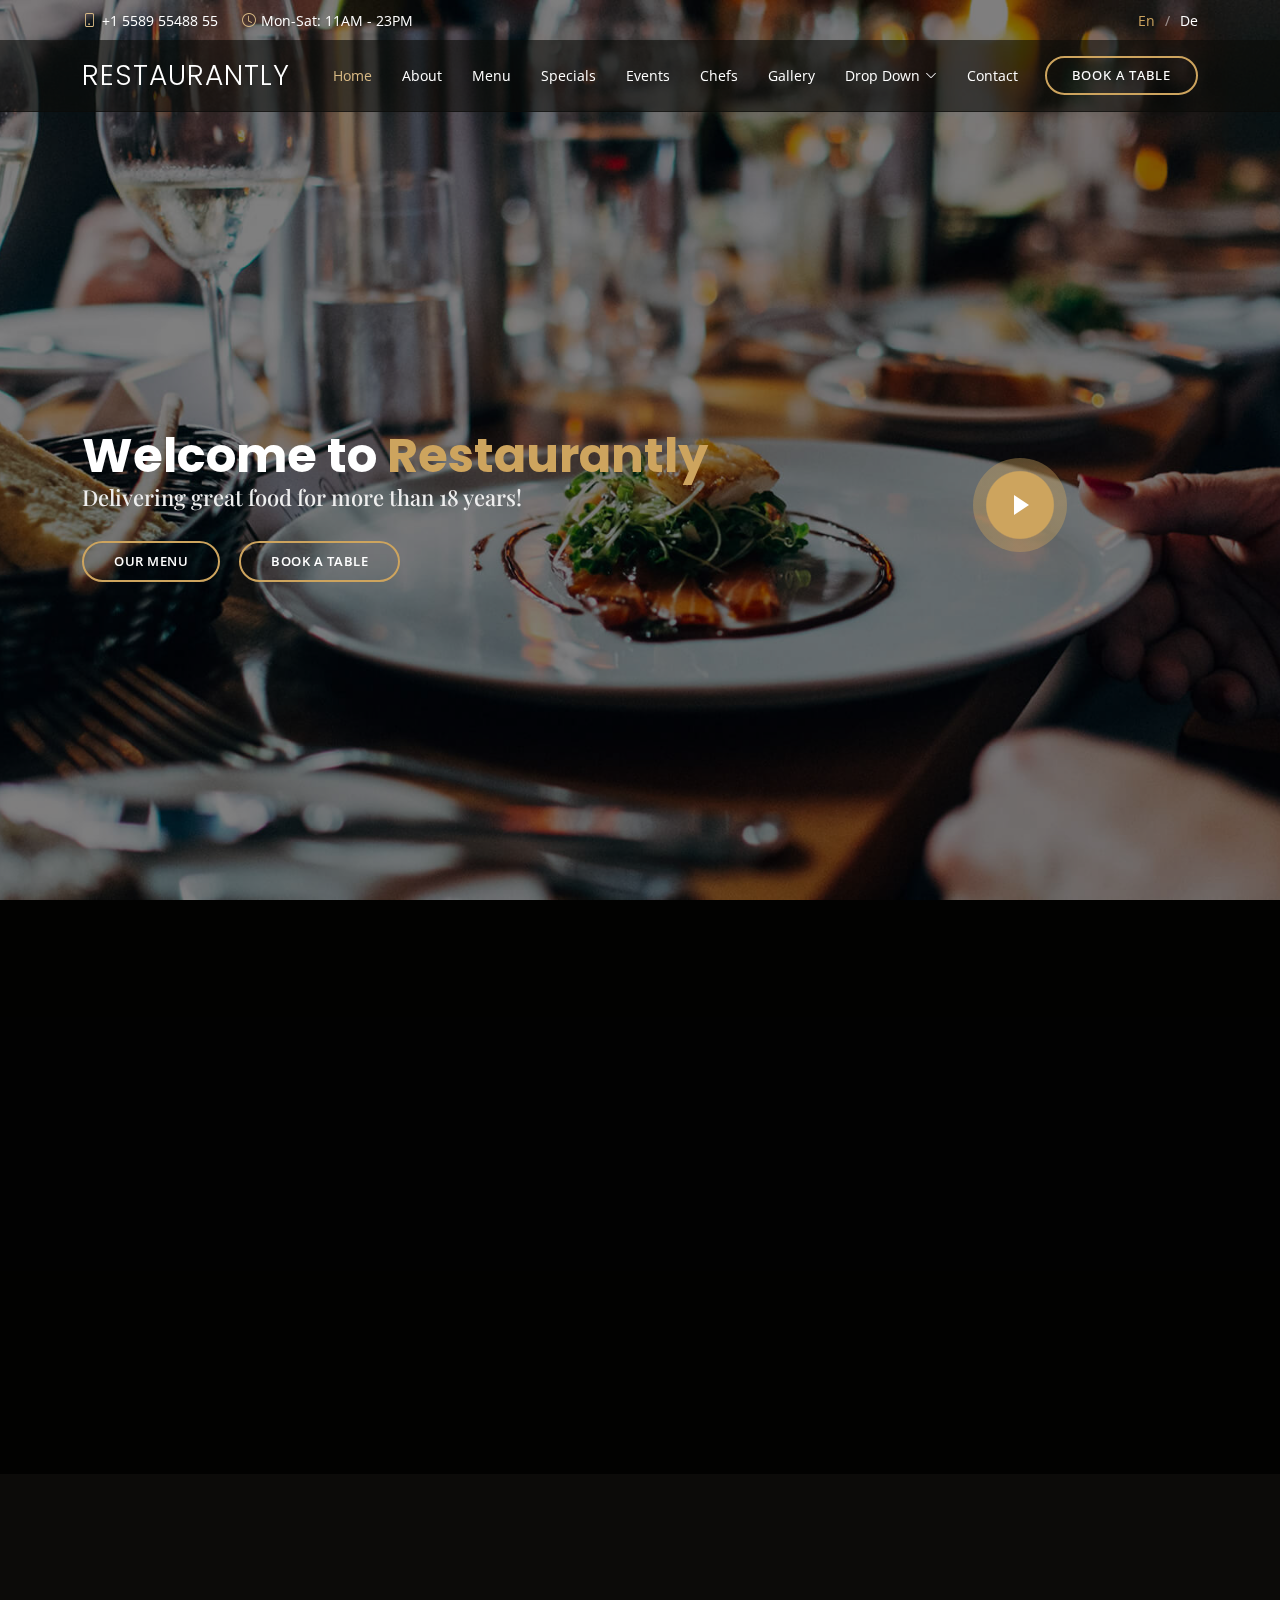
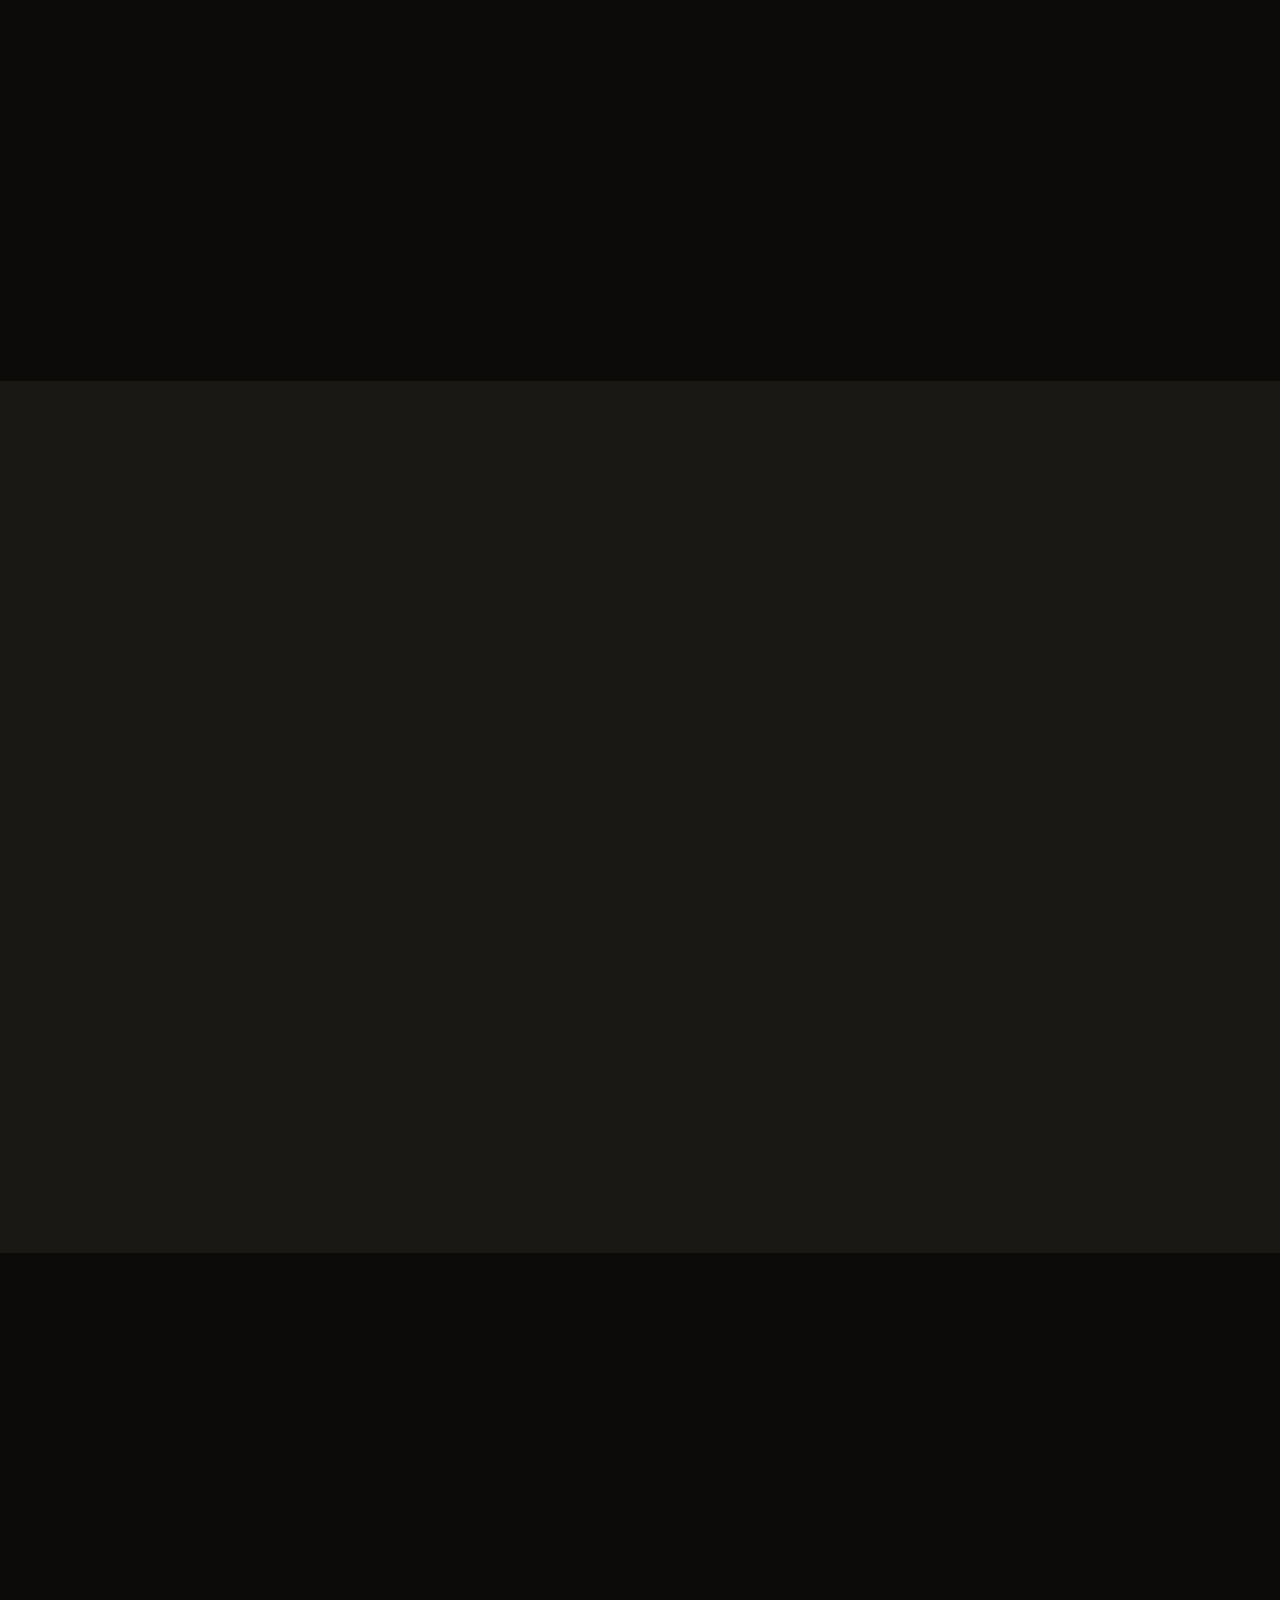
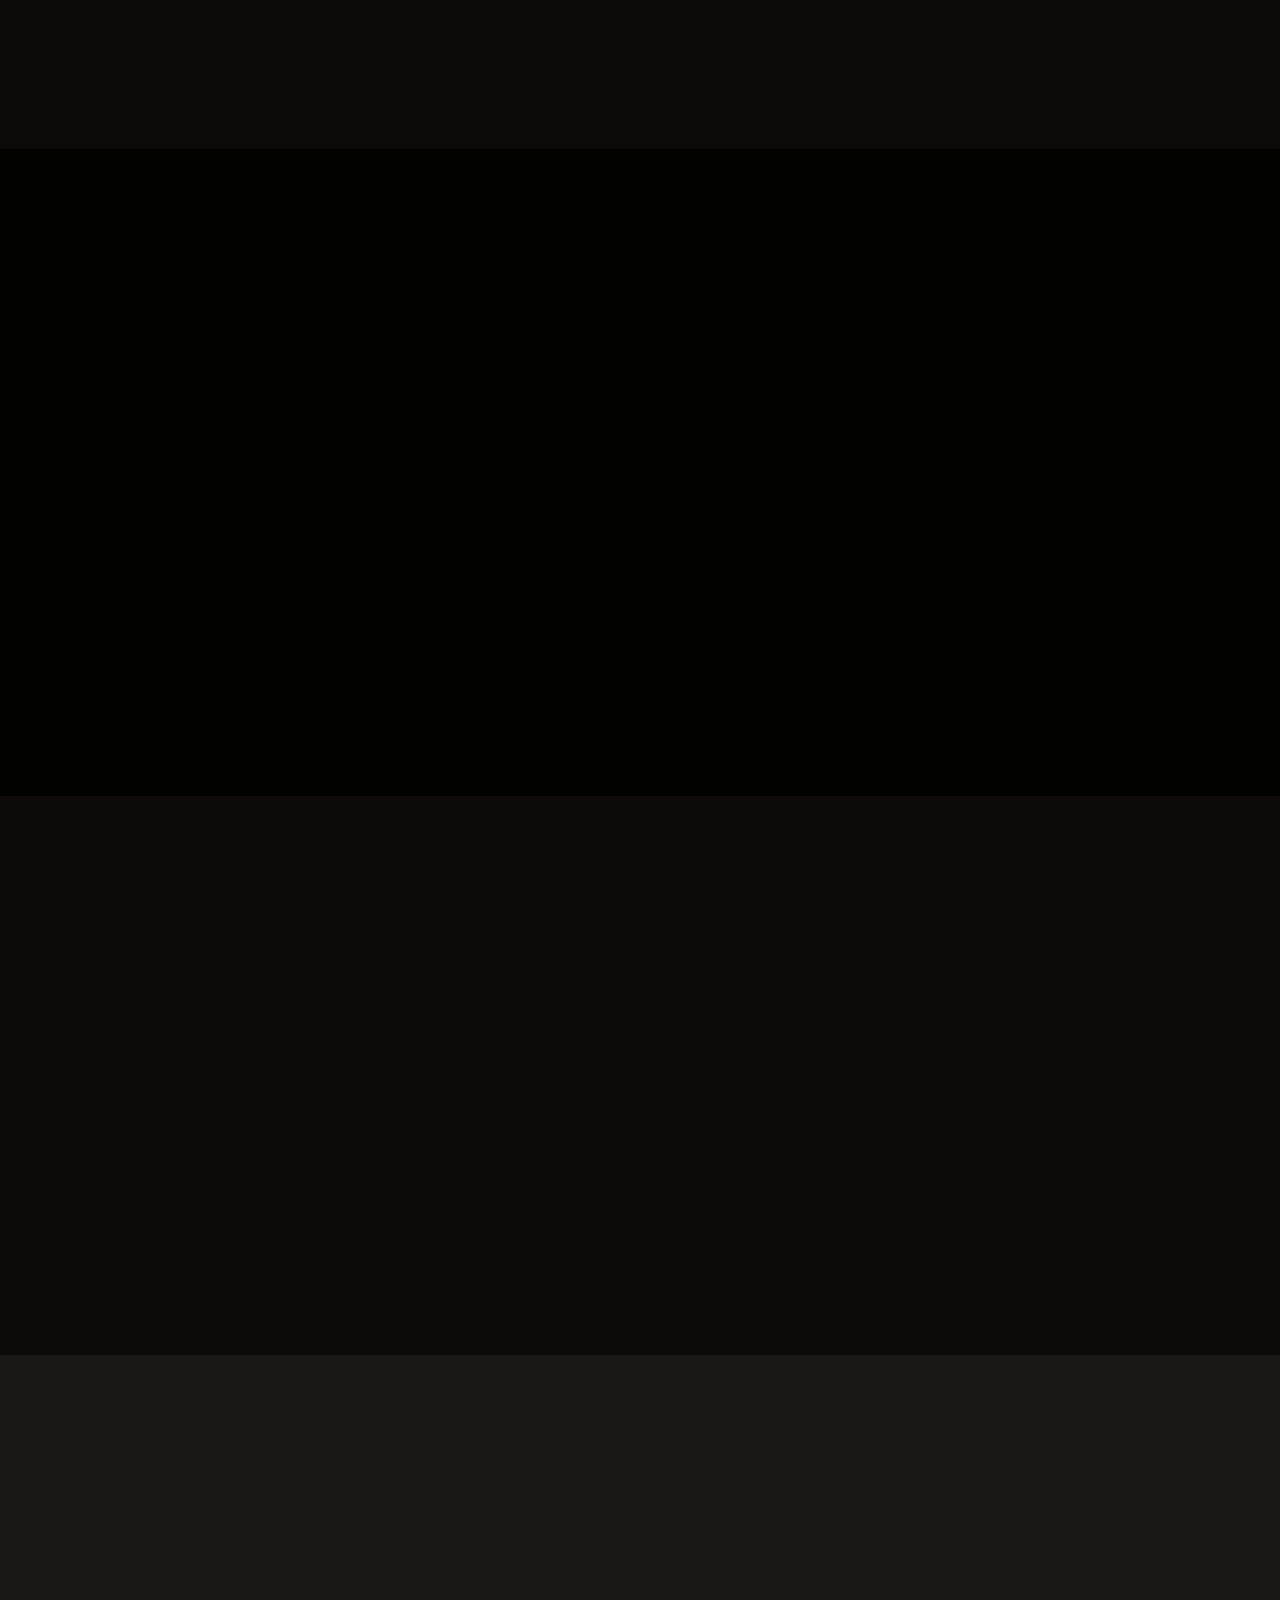
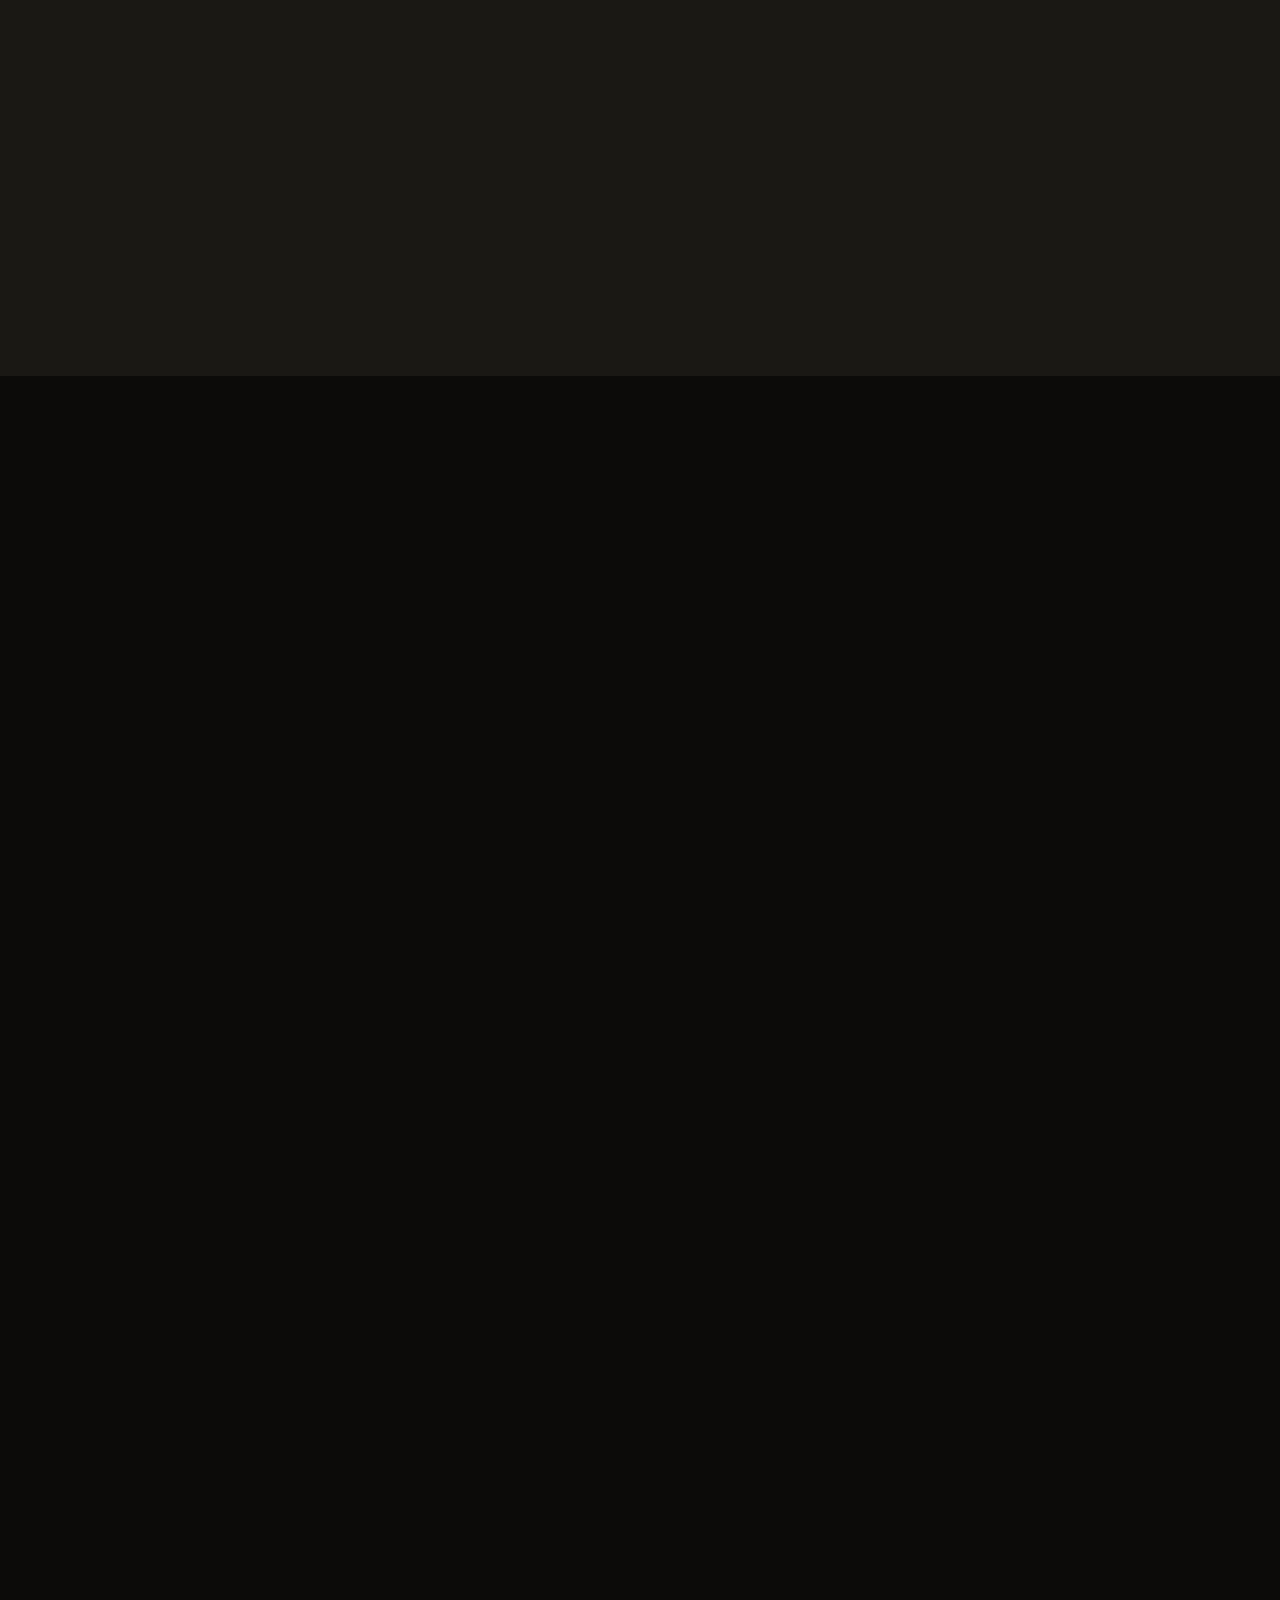
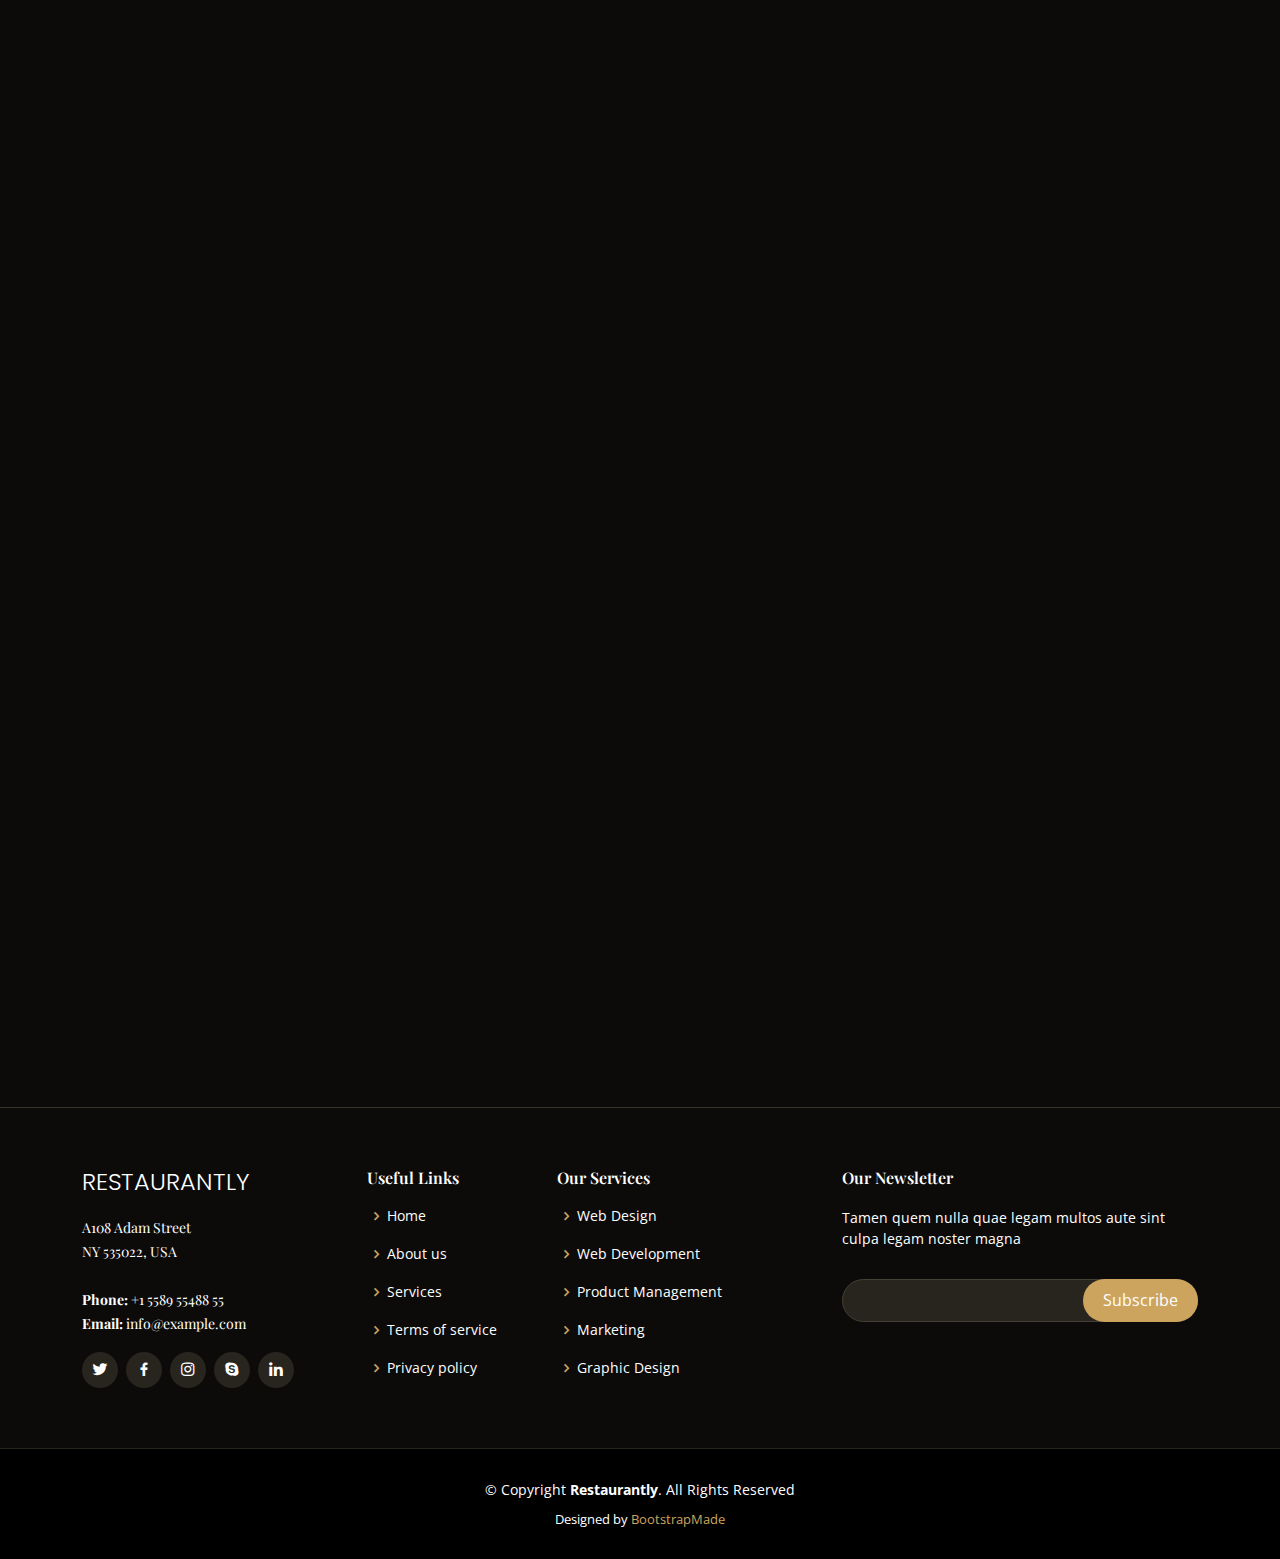
==== Restaurantly/index.html @ 3dc39dd4 "template" ====
<!DOCTYPE html>
<html lang="en">

<head>
  <meta charset="utf-8">
  <meta content="width=device-width, initial-scale=1.0" name="viewport">

  <title>Restaurantly Bootstrap Template - Index</title>
  <meta content="" name="description">
  <meta content="" name="keywords">

  <!-- Favicons -->
  <link href="assets/img/favicon.png" rel="icon">
  <link href="assets/img/apple-touch-icon.png" rel="apple-touch-icon">

  <!-- Google Fonts -->
  <link href="https://fonts.googleapis.com/css?family=Open+Sans:300,300i,400,400i,600,600i,700,700i|Playfair+Display:ital,wght@0,400;0,500;0,600;0,700;1,400;1,500;1,600;1,700|Poppins:300,300i,400,400i,500,500i,600,600i,700,700i" rel="stylesheet">

  <!-- Vendor CSS Files -->
  <link href="assets/vendor/animate.css/animate.min.css" rel="stylesheet">
  <link href="assets/vendor/aos/aos.css" rel="stylesheet">
  <link href="assets/vendor/bootstrap/css/bootstrap.min.css" rel="stylesheet">
  <link href="assets/vendor/bootstrap-icons/bootstrap-icons.css" rel="stylesheet">
  <link href="assets/vendor/boxicons/css/boxicons.min.css" rel="stylesheet">
  <link href="assets/vendor/glightbox/css/glightbox.min.css" rel="stylesheet">
  <link href="assets/vendor/swiper/swiper-bundle.min.css" rel="stylesheet">

  <!-- Template Main CSS File -->
  <link href="assets/css/style.css" rel="stylesheet">

  <!-- =======================================================
  * Template Name: Restaurantly - v3.3.0
  * Template URL: https://bootstrapmade.com/restaurantly-restaurant-template/
  * Author: BootstrapMade.com
  * License: https://bootstrapmade.com/license/
  ======================================================== -->
</head>

<body>

  <!-- ======= Top Bar ======= -->
  <div id="topbar" class="d-flex align-items-center fixed-top">
    <div class="container d-flex justify-content-center justify-content-md-between">

      <div class="contact-info d-flex align-items-center">
        <i class="bi bi-phone d-flex align-items-center"><span>+1 5589 55488 55</span></i>
        <i class="bi bi-clock d-flex align-items-center ms-4"><span> Mon-Sat: 11AM - 23PM</span></i>
      </div>

      <div class="languages d-none d-md-flex align-items-center">
        <ul>
          <li>En</li>
          <li><a href="#">De</a></li>
        </ul>
      </div>
    </div>
  </div>

  <!-- ======= Header ======= -->
  <header id="header" class="fixed-top d-flex align-items-cente">
    <div class="container-fluid container-xl d-flex align-items-center justify-content-lg-between">

      <h1 class="logo me-auto me-lg-0"><a href="index.html">Restaurantly</a></h1>
      <!-- Uncomment below if you prefer to use an image logo -->
      <!-- <a href="index.html" class="logo me-auto me-lg-0"><img src="assets/img/logo.png" alt="" class="img-fluid"></a>-->

      <nav id="navbar" class="navbar order-last order-lg-0">
        <ul>
          <li><a class="nav-link scrollto active" href="#hero">Home</a></li>
          <li><a class="nav-link scrollto" href="#about">About</a></li>
          <li><a class="nav-link scrollto" href="#menu">Menu</a></li>
          <li><a class="nav-link scrollto" href="#specials">Specials</a></li>
          <li><a class="nav-link scrollto" href="#events">Events</a></li>
          <li><a class="nav-link scrollto" href="#chefs">Chefs</a></li>
          <li><a class="nav-link scrollto" href="#gallery">Gallery</a></li>
          <li class="dropdown"><a href="#"><span>Drop Down</span> <i class="bi bi-chevron-down"></i></a>
            <ul>
              <li><a href="#">Drop Down 1</a></li>
              <li class="dropdown"><a href="#"><span>Deep Drop Down</span> <i class="bi bi-chevron-right"></i></a>
                <ul>
                  <li><a href="#">Deep Drop Down 1</a></li>
                  <li><a href="#">Deep Drop Down 2</a></li>
                  <li><a href="#">Deep Drop Down 3</a></li>
                  <li><a href="#">Deep Drop Down 4</a></li>
                  <li><a href="#">Deep Drop Down 5</a></li>
                </ul>
              </li>
              <li><a href="#">Drop Down 2</a></li>
              <li><a href="#">Drop Down 3</a></li>
              <li><a href="#">Drop Down 4</a></li>
            </ul>
          </li>
          <li><a class="nav-link scrollto" href="#contact">Contact</a></li>
        </ul>
        <i class="bi bi-list mobile-nav-toggle"></i>
      </nav><!-- .navbar -->
      <a href="#book-a-table" class="book-a-table-btn scrollto d-none d-lg-flex">Book a table</a>

    </div>
  </header><!-- End Header -->

  <!-- ======= Hero Section ======= -->
  <section id="hero" class="d-flex align-items-center">
    <div class="container position-relative text-center text-lg-start" data-aos="zoom-in" data-aos-delay="100">
      <div class="row">
        <div class="col-lg-8">
          <h1>Welcome to <span>Restaurantly</span></h1>
          <h2>Delivering great food for more than 18 years!</h2>

          <div class="btns">
            <a href="#menu" class="btn-menu animated fadeInUp scrollto">Our Menu</a>
            <a href="#book-a-table" class="btn-book animated fadeInUp scrollto">Book a Table</a>
          </div>
        </div>
        <div class="col-lg-4 d-flex align-items-center justify-content-center position-relative" data-aos="zoom-in" data-aos-delay="200">
          <a href="https://www.youtube.com/watch?v=GlrxcuEDyF8" class="glightbox play-btn"></a>
        </div>

      </div>
    </div>
  </section><!-- End Hero -->

  <main id="main">

    <!-- ======= About Section ======= -->
    <section id="about" class="about">
      <div class="container" data-aos="fade-up">

        <div class="row">
          <div class="col-lg-6 order-1 order-lg-2" data-aos="zoom-in" data-aos-delay="100">
            <div class="about-img">
              <img src="assets/img/about.jpg" alt="">
            </div>
          </div>
          <div class="col-lg-6 pt-4 pt-lg-0 order-2 order-lg-1 content">
            <h3>Voluptatem dignissimos provident quasi corporis voluptates sit assumenda.</h3>
            <p class="fst-italic">
              Lorem ipsum dolor sit amet, consectetur adipiscing elit, sed do eiusmod tempor incididunt ut labore et dolore
              magna aliqua.
            </p>
            <ul>
              <li><i class="bi bi-check-circle"></i> Ullamco laboris nisi ut aliquip ex ea commodo consequat.</li>
              <li><i class="bi bi-check-circle"></i> Duis aute irure dolor in reprehenderit in voluptate velit.</li>
              <li><i class="bi bi-check-circle"></i> Ullamco laboris nisi ut aliquip ex ea commodo consequat. Duis aute irure dolor in reprehenderit in voluptate trideta storacalaperda mastiro dolore eu fugiat nulla pariatur.</li>
            </ul>
            <p>
              Ullamco laboris nisi ut aliquip ex ea commodo consequat. Duis aute irure dolor in reprehenderit in voluptate
              velit esse cillum dolore eu fugiat nulla pariatur. Excepteur sint occaecat cupidatat non proident, sunt in
              culpa qui officia deserunt mollit anim id est laborum
            </p>
          </div>
        </div>

      </div>
    </section><!-- End About Section -->

    <!-- ======= Why Us Section ======= -->
    <section id="why-us" class="why-us">
      <div class="container" data-aos="fade-up">

        <div class="section-title">
          <h2>Why Us</h2>
          <p>Why Choose Our Restaurant</p>
        </div>

        <div class="row">

          <div class="col-lg-4">
            <div class="box" data-aos="zoom-in" data-aos-delay="100">
              <span>01</span>
              <h4>Lorem Ipsum</h4>
              <p>Ulamco laboris nisi ut aliquip ex ea commodo consequat. Et consectetur ducimus vero placeat</p>
            </div>
          </div>

          <div class="col-lg-4 mt-4 mt-lg-0">
            <div class="box" data-aos="zoom-in" data-aos-delay="200">
              <span>02</span>
              <h4>Repellat Nihil</h4>
              <p>Dolorem est fugiat occaecati voluptate velit esse. Dicta veritatis dolor quod et vel dire leno para dest</p>
            </div>
          </div>

          <div class="col-lg-4 mt-4 mt-lg-0">
            <div class="box" data-aos="zoom-in" data-aos-delay="300">
              <span>03</span>
              <h4> Ad ad velit qui</h4>
              <p>Molestiae officiis omnis illo asperiores. Aut doloribus vitae sunt debitis quo vel nam quis</p>
            </div>
          </div>

        </div>

      </div>
    </section><!-- End Why Us Section -->

    <!-- ======= Menu Section ======= -->
    <section id="menu" class="menu section-bg">
      <div class="container" data-aos="fade-up">

        <div class="section-title">
          <h2>Menu</h2>
          <p>Check Our Tasty Menu</p>
        </div>

        <div class="row" data-aos="fade-up" data-aos-delay="100">
          <div class="col-lg-12 d-flex justify-content-center">
            <ul id="menu-flters">
              <li data-filter="*" class="filter-active">All</li>
              <li data-filter=".filter-starters">Starters</li>
              <li data-filter=".filter-salads">Salads</li>
              <li data-filter=".filter-specialty">Specialty</li>
            </ul>
          </div>
        </div>

        <div class="row menu-container" data-aos="fade-up" data-aos-delay="200">

          <div class="col-lg-6 menu-item filter-starters">
            <img src="assets/img/menu/lobster-bisque.jpg" class="menu-img" alt="">
            <div class="menu-content">
              <a href="#">Lobster Bisque</a><span>$5.95</span>
            </div>
            <div class="menu-ingredients">
              Lorem, deren, trataro, filede, nerada
            </div>
          </div>

          <div class="col-lg-6 menu-item filter-specialty">
            <img src="assets/img/menu/bread-barrel.jpg" class="menu-img" alt="">
            <div class="menu-content">
              <a href="#">Bread Barrel</a><span>$6.95</span>
            </div>
            <div class="menu-ingredients">
              Lorem, deren, trataro, filede, nerada
            </div>
          </div>

          <div class="col-lg-6 menu-item filter-starters">
            <img src="assets/img/menu/cake.jpg" class="menu-img" alt="">
            <div class="menu-content">
              <a href="#">Crab Cake</a><span>$7.95</span>
            </div>
            <div class="menu-ingredients">
              A delicate crab cake served on a toasted roll with lettuce and tartar sauce
            </div>
          </div>

          <div class="col-lg-6 menu-item filter-salads">
            <img src="assets/img/menu/caesar.jpg" class="menu-img" alt="">
            <div class="menu-content">
              <a href="#">Caesar Selections</a><span>$8.95</span>
            </div>
            <div class="menu-ingredients">
              Lorem, deren, trataro, filede, nerada
            </div>
          </div>

          <div class="col-lg-6 menu-item filter-specialty">
            <img src="assets/img/menu/tuscan-grilled.jpg" class="menu-img" alt="">
            <div class="menu-content">
              <a href="#">Tuscan Grilled</a><span>$9.95</span>
            </div>
            <div class="menu-ingredients">
              Grilled chicken with provolone, artichoke hearts, and roasted red pesto
            </div>
          </div>

          <div class="col-lg-6 menu-item filter-starters">
            <img src="assets/img/menu/mozzarella.jpg" class="menu-img" alt="">
            <div class="menu-content">
              <a href="#">Mozzarella Stick</a><span>$4.95</span>
            </div>
            <div class="menu-ingredients">
              Lorem, deren, trataro, filede, nerada
            </div>
          </div>

          <div class="col-lg-6 menu-item filter-salads">
            <img src="assets/img/menu/greek-salad.jpg" class="menu-img" alt="">
            <div class="menu-content">
              <a href="#">Greek Salad</a><span>$9.95</span>
            </div>
            <div class="menu-ingredients">
              Fresh spinach, crisp romaine, tomatoes, and Greek olives
            </div>
          </div>

          <div class="col-lg-6 menu-item filter-salads">
            <img src="assets/img/menu/spinach-salad.jpg" class="menu-img" alt="">
            <div class="menu-content">
              <a href="#">Spinach Salad</a><span>$9.95</span>
            </div>
            <div class="menu-ingredients">
              Fresh spinach with mushrooms, hard boiled egg, and warm bacon vinaigrette
            </div>
          </div>

          <div class="col-lg-6 menu-item filter-specialty">
            <img src="assets/img/menu/lobster-roll.jpg" class="menu-img" alt="">
            <div class="menu-content">
              <a href="#">Lobster Roll</a><span>$12.95</span>
            </div>
            <div class="menu-ingredients">
              Plump lobster meat, mayo and crisp lettuce on a toasted bulky roll
            </div>
          </div>

        </div>

      </div>
    </section><!-- End Menu Section -->

    <!-- ======= Specials Section ======= -->
    <section id="specials" class="specials">
      <div class="container" data-aos="fade-up">

        <div class="section-title">
          <h2>Specials</h2>
          <p>Check Our Specials</p>
        </div>

        <div class="row" data-aos="fade-up" data-aos-delay="100">
          <div class="col-lg-3">
            <ul class="nav nav-tabs flex-column">
              <li class="nav-item">
                <a class="nav-link active show" data-bs-toggle="tab" href="#tab-1">Modi sit est</a>
              </li>
              <li class="nav-item">
                <a class="nav-link" data-bs-toggle="tab" href="#tab-2">Unde praesentium sed</a>
              </li>
              <li class="nav-item">
                <a class="nav-link" data-bs-toggle="tab" href="#tab-3">Pariatur explicabo vel</a>
              </li>
              <li class="nav-item">
                <a class="nav-link" data-bs-toggle="tab" href="#tab-4">Nostrum qui quasi</a>
              </li>
              <li class="nav-item">
                <a class="nav-link" data-bs-toggle="tab" href="#tab-5">Iusto ut expedita aut</a>
              </li>
            </ul>
          </div>
          <div class="col-lg-9 mt-4 mt-lg-0">
            <div class="tab-content">
              <div class="tab-pane active show" id="tab-1">
                <div class="row">
                  <div class="col-lg-8 details order-2 order-lg-1">
                    <h3>Architecto ut aperiam autem id</h3>
                    <p class="fst-italic">Qui laudantium consequatur laborum sit qui ad sapiente dila parde sonata raqer a videna mareta paulona marka</p>
                    <p>Et nobis maiores eius. Voluptatibus ut enim blanditiis atque harum sint. Laborum eos ipsum ipsa odit magni. Incidunt hic ut molestiae aut qui. Est repellat minima eveniet eius et quis magni nihil. Consequatur dolorem quaerat quos qui similique accusamus nostrum rem vero</p>
                  </div>
                  <div class="col-lg-4 text-center order-1 order-lg-2">
                    <img src="assets/img/specials-1.png" alt="" class="img-fluid">
                  </div>
                </div>
              </div>
              <div class="tab-pane" id="tab-2">
                <div class="row">
                  <div class="col-lg-8 details order-2 order-lg-1">
                    <h3>Et blanditiis nemo veritatis excepturi</h3>
                    <p class="fst-italic">Qui laudantium consequatur laborum sit qui ad sapiente dila parde sonata raqer a videna mareta paulona marka</p>
                    <p>Ea ipsum voluptatem consequatur quis est. Illum error ullam omnis quia et reiciendis sunt sunt est. Non aliquid repellendus itaque accusamus eius et velit ipsa voluptates. Optio nesciunt eaque beatae accusamus lerode pakto madirna desera vafle de nideran pal</p>
                  </div>
                  <div class="col-lg-4 text-center order-1 order-lg-2">
                    <img src="assets/img/specials-2.png" alt="" class="img-fluid">
                  </div>
                </div>
              </div>
              <div class="tab-pane" id="tab-3">
                <div class="row">
                  <div class="col-lg-8 details order-2 order-lg-1">
                    <h3>Impedit facilis occaecati odio neque aperiam sit</h3>
                    <p class="fst-italic">Eos voluptatibus quo. Odio similique illum id quidem non enim fuga. Qui natus non sunt dicta dolor et. In asperiores velit quaerat perferendis aut</p>
                    <p>Iure officiis odit rerum. Harum sequi eum illum corrupti culpa veritatis quisquam. Neque necessitatibus illo rerum eum ut. Commodi ipsam minima molestiae sed laboriosam a iste odio. Earum odit nesciunt fugiat sit ullam. Soluta et harum voluptatem optio quae</p>
                  </div>
                  <div class="col-lg-4 text-center order-1 order-lg-2">
                    <img src="assets/img/specials-3.png" alt="" class="img-fluid">
                  </div>
                </div>
              </div>
              <div class="tab-pane" id="tab-4">
                <div class="row">
                  <div class="col-lg-8 details order-2 order-lg-1">
                    <h3>Fuga dolores inventore laboriosam ut est accusamus laboriosam dolore</h3>
                    <p class="fst-italic">Totam aperiam accusamus. Repellat consequuntur iure voluptas iure porro quis delectus</p>
                    <p>Eaque consequuntur consequuntur libero expedita in voluptas. Nostrum ipsam necessitatibus aliquam fugiat debitis quis velit. Eum ex maxime error in consequatur corporis atque. Eligendi asperiores sed qui veritatis aperiam quia a laborum inventore</p>
                  </div>
                  <div class="col-lg-4 text-center order-1 order-lg-2">
                    <img src="assets/img/specials-4.png" alt="" class="img-fluid">
                  </div>
                </div>
              </div>
              <div class="tab-pane" id="tab-5">
                <div class="row">
                  <div class="col-lg-8 details order-2 order-lg-1">
                    <h3>Est eveniet ipsam sindera pad rone matrelat sando reda</h3>
                    <p class="fst-italic">Omnis blanditiis saepe eos autem qui sunt debitis porro quia.</p>
                    <p>Exercitationem nostrum omnis. Ut reiciendis repudiandae minus. Omnis recusandae ut non quam ut quod eius qui. Ipsum quia odit vero atque qui quibusdam amet. Occaecati sed est sint aut vitae molestiae voluptate vel</p>
                  </div>
                  <div class="col-lg-4 text-center order-1 order-lg-2">
                    <img src="assets/img/specials-5.png" alt="" class="img-fluid">
                  </div>
                </div>
              </div>
            </div>
          </div>
        </div>

      </div>
    </section><!-- End Specials Section -->

    <!-- ======= Events Section ======= -->
    <section id="events" class="events">
      <div class="container" data-aos="fade-up">

        <div class="section-title">
          <h2>Events</h2>
          <p>Organize Your Events in our Restaurant</p>
        </div>

        <div class="events-slider swiper-container" data-aos="fade-up" data-aos-delay="100">
          <div class="swiper-wrapper">

            <div class="swiper-slide">
              <div class="row event-item">
                <div class="col-lg-6">
                  <img src="assets/img/event-birthday.jpg" class="img-fluid" alt="">
                </div>
                <div class="col-lg-6 pt-4 pt-lg-0 content">
                  <h3>Birthday Parties</h3>
                  <div class="price">
                    <p><span>$189</span></p>
                  </div>
                  <p class="fst-italic">
                    Lorem ipsum dolor sit amet, consectetur adipiscing elit, sed do eiusmod tempor incididunt ut labore et dolore
                    magna aliqua.
                  </p>
                  <ul>
                    <li><i class="bi bi-check-circled"></i> Ullamco laboris nisi ut aliquip ex ea commodo consequat.</li>
                    <li><i class="bi bi-check-circled"></i> Duis aute irure dolor in reprehenderit in voluptate velit.</li>
                    <li><i class="bi bi-check-circled"></i> Ullamco laboris nisi ut aliquip ex ea commodo consequat.</li>
                  </ul>
                  <p>
                    Ullamco laboris nisi ut aliquip ex ea commodo consequat. Duis aute irure dolor in reprehenderit in voluptate
                    velit esse cillum dolore eu fugiat nulla pariatur
                  </p>
                </div>
              </div>
            </div><!-- End testimonial item -->

            <div class="swiper-slide">
              <div class="row event-item">
                <div class="col-lg-6">
                  <img src="assets/img/event-private.jpg" class="img-fluid" alt="">
                </div>
                <div class="col-lg-6 pt-4 pt-lg-0 content">
                  <h3>Private Parties</h3>
                  <div class="price">
                    <p><span>$290</span></p>
                  </div>
                  <p class="fst-italic">
                    Lorem ipsum dolor sit amet, consectetur adipiscing elit, sed do eiusmod tempor incididunt ut labore et dolore
                    magna aliqua.
                  </p>
                  <ul>
                    <li><i class="bi bi-check-circled"></i> Ullamco laboris nisi ut aliquip ex ea commodo consequat.</li>
                    <li><i class="bi bi-check-circled"></i> Duis aute irure dolor in reprehenderit in voluptate velit.</li>
                    <li><i class="bi bi-check-circled"></i> Ullamco laboris nisi ut aliquip ex ea commodo consequat.</li>
                  </ul>
                  <p>
                    Ullamco laboris nisi ut aliquip ex ea commodo consequat. Duis aute irure dolor in reprehenderit in voluptate
                    velit esse cillum dolore eu fugiat nulla pariatur
                  </p>
                </div>
              </div>
            </div><!-- End testimonial item -->

            <div class="swiper-slide">
              <div class="row event-item">
                <div class="col-lg-6">
                  <img src="assets/img/event-custom.jpg" class="img-fluid" alt="">
                </div>
                <div class="col-lg-6 pt-4 pt-lg-0 content">
                  <h3>Custom Parties</h3>
                  <div class="price">
                    <p><span>$99</span></p>
                  </div>
                  <p class="fst-italic">
                    Lorem ipsum dolor sit amet, consectetur adipiscing elit, sed do eiusmod tempor incididunt ut labore et dolore
                    magna aliqua.
                  </p>
                  <ul>
                    <li><i class="bi bi-check-circled"></i> Ullamco laboris nisi ut aliquip ex ea commodo consequat.</li>
                    <li><i class="bi bi-check-circled"></i> Duis aute irure dolor in reprehenderit in voluptate velit.</li>
                    <li><i class="bi bi-check-circled"></i> Ullamco laboris nisi ut aliquip ex ea commodo consequat.</li>
                  </ul>
                  <p>
                    Ullamco laboris nisi ut aliquip ex ea commodo consequat. Duis aute irure dolor in reprehenderit in voluptate
                    velit esse cillum dolore eu fugiat nulla pariatur
                  </p>
                </div>
              </div>
            </div><!-- End testimonial item -->

          </div>
          <div class="swiper-pagination"></div>
        </div>

      </div>
    </section><!-- End Events Section -->

    <!-- ======= Book A Table Section ======= -->
    <section id="book-a-table" class="book-a-table">
      <div class="container" data-aos="fade-up">

        <div class="section-title">
          <h2>Reservation</h2>
          <p>Book a Table</p>
        </div>

        <form action="forms/book-a-table.php" method="post" role="form" class="php-email-form" data-aos="fade-up" data-aos-delay="100">
          <div class="row">
            <div class="col-lg-4 col-md-6 form-group">
              <input type="text" name="name" class="form-control" id="name" placeholder="Your Name" data-rule="minlen:4" data-msg="Please enter at least 4 chars">
              <div class="validate"></div>
            </div>
            <div class="col-lg-4 col-md-6 form-group mt-3 mt-md-0">
              <input type="email" class="form-control" name="email" id="email" placeholder="Your Email" data-rule="email" data-msg="Please enter a valid email">
              <div class="validate"></div>
            </div>
            <div class="col-lg-4 col-md-6 form-group mt-3 mt-md-0">
              <input type="text" class="form-control" name="phone" id="phone" placeholder="Your Phone" data-rule="minlen:4" data-msg="Please enter at least 4 chars">
              <div class="validate"></div>
            </div>
            <div class="col-lg-4 col-md-6 form-group mt-3">
              <input type="text" name="date" class="form-control" id="date" placeholder="Date" data-rule="minlen:4" data-msg="Please enter at least 4 chars">
              <div class="validate"></div>
            </div>
            <div class="col-lg-4 col-md-6 form-group mt-3">
              <input type="text" class="form-control" name="time" id="time" placeholder="Time" data-rule="minlen:4" data-msg="Please enter at least 4 chars">
              <div class="validate"></div>
            </div>
            <div class="col-lg-4 col-md-6 form-group mt-3">
              <input type="number" class="form-control" name="people" id="people" placeholder="# of people" data-rule="minlen:1" data-msg="Please enter at least 1 chars">
              <div class="validate"></div>
            </div>
          </div>
          <div class="form-group mt-3">
            <textarea class="form-control" name="message" rows="5" placeholder="Message"></textarea>
            <div class="validate"></div>
          </div>
          <div class="mb-3">
            <div class="loading">Loading</div>
            <div class="error-message"></div>
            <div class="sent-message">Your booking request was sent. We will call back or send an Email to confirm your reservation. Thank you!</div>
          </div>
          <div class="text-center"><button type="submit">Book a Table</button></div>
        </form>

      </div>
    </section><!-- End Book A Table Section -->

    <!-- ======= Testimonials Section ======= -->
    <section id="testimonials" class="testimonials section-bg">
      <div class="container" data-aos="fade-up">

        <div class="section-title">
          <h2>Testimonials</h2>
          <p>What they're saying about us</p>
        </div>

        <div class="testimonials-slider swiper-container" data-aos="fade-up" data-aos-delay="100">
          <div class="swiper-wrapper">

            <div class="swiper-slide">
              <div class="testimonial-item">
                <p>
                  <i class="bx bxs-quote-alt-left quote-icon-left"></i>
                  Proin iaculis purus consequat sem cure digni ssim donec porttitora entum suscipit rhoncus. Accusantium quam, ultricies eget id, aliquam eget nibh et. Maecen aliquam, risus at semper.
                  <i class="bx bxs-quote-alt-right quote-icon-right"></i>
                </p>
                <img src="assets/img/testimonials/testimonials-1.jpg" class="testimonial-img" alt="">
                <h3>Saul Goodman</h3>
                <h4>Ceo &amp; Founder</h4>
              </div>
            </div><!-- End testimonial item -->

            <div class="swiper-slide">
              <div class="testimonial-item">
                <p>
                  <i class="bx bxs-quote-alt-left quote-icon-left"></i>
                  Export tempor illum tamen malis malis eram quae irure esse labore quem cillum quid cillum eram malis quorum velit fore eram velit sunt aliqua noster fugiat irure amet legam anim culpa.
                  <i class="bx bxs-quote-alt-right quote-icon-right"></i>
                </p>
                <img src="assets/img/testimonials/testimonials-2.jpg" class="testimonial-img" alt="">
                <h3>Sara Wilsson</h3>
                <h4>Designer</h4>
              </div>
            </div><!-- End testimonial item -->

            <div class="swiper-slide">
              <div class="testimonial-item">
                <p>
                  <i class="bx bxs-quote-alt-left quote-icon-left"></i>
                  Enim nisi quem export duis labore cillum quae magna enim sint quorum nulla quem veniam duis minim tempor labore quem eram duis noster aute amet eram fore quis sint minim.
                  <i class="bx bxs-quote-alt-right quote-icon-right"></i>
                </p>
                <img src="assets/img/testimonials/testimonials-3.jpg" class="testimonial-img" alt="">
                <h3>Jena Karlis</h3>
                <h4>Store Owner</h4>
              </div>
            </div><!-- End testimonial item -->

            <div class="swiper-slide">
              <div class="testimonial-item">
                <p>
                  <i class="bx bxs-quote-alt-left quote-icon-left"></i>
                  Fugiat enim eram quae cillum dolore dolor amet nulla culpa multos export minim fugiat minim velit minim dolor enim duis veniam ipsum anim magna sunt elit fore quem dolore labore illum veniam.
                  <i class="bx bxs-quote-alt-right quote-icon-right"></i>
                </p>
                <img src="assets/img/testimonials/testimonials-4.jpg" class="testimonial-img" alt="">
                <h3>Matt Brandon</h3>
                <h4>Freelancer</h4>
              </div>
            </div><!-- End testimonial item -->

            <div class="swiper-slide">
              <div class="testimonial-item">
                <p>
                  <i class="bx bxs-quote-alt-left quote-icon-left"></i>
                  Quis quorum aliqua sint quem legam fore sunt eram irure aliqua veniam tempor noster veniam enim culpa labore duis sunt culpa nulla illum cillum fugiat legam esse veniam culpa fore nisi cillum quid.
                  <i class="bx bxs-quote-alt-right quote-icon-right"></i>
                </p>
                <img src="assets/img/testimonials/testimonials-5.jpg" class="testimonial-img" alt="">
                <h3>John Larson</h3>
                <h4>Entrepreneur</h4>
              </div>
            </div><!-- End testimonial item -->

          </div>
          <div class="swiper-pagination"></div>
        </div>

      </div>
    </section><!-- End Testimonials Section -->

    <!-- ======= Gallery Section ======= -->
    <section id="gallery" class="gallery">

      <div class="container" data-aos="fade-up">
        <div class="section-title">
          <h2>Gallery</h2>
          <p>Some photos from Our Restaurant</p>
        </div>
      </div>

      <div class="container-fluid" data-aos="fade-up" data-aos-delay="100">

        <div class="row g-0">

          <div class="col-lg-3 col-md-4">
            <div class="gallery-item">
              <a href="assets/img/gallery/gallery-1.jpg" class="gallery-lightbox" data-gall="gallery-item">
                <img src="assets/img/gallery/gallery-1.jpg" alt="" class="img-fluid">
              </a>
            </div>
          </div>

          <div class="col-lg-3 col-md-4">
            <div class="gallery-item">
              <a href="assets/img/gallery/gallery-2.jpg" class="gallery-lightbox" data-gall="gallery-item">
                <img src="assets/img/gallery/gallery-2.jpg" alt="" class="img-fluid">
              </a>
            </div>
          </div>

          <div class="col-lg-3 col-md-4">
            <div class="gallery-item">
              <a href="assets/img/gallery/gallery-3.jpg" class="gallery-lightbox" data-gall="gallery-item">
                <img src="assets/img/gallery/gallery-3.jpg" alt="" class="img-fluid">
              </a>
            </div>
          </div>

          <div class="col-lg-3 col-md-4">
            <div class="gallery-item">
              <a href="assets/img/gallery/gallery-4.jpg" class="gallery-lightbox" data-gall="gallery-item">
                <img src="assets/img/gallery/gallery-4.jpg" alt="" class="img-fluid">
              </a>
            </div>
          </div>

          <div class="col-lg-3 col-md-4">
            <div class="gallery-item">
              <a href="assets/img/gallery/gallery-5.jpg" class="gallery-lightbox" data-gall="gallery-item">
                <img src="assets/img/gallery/gallery-5.jpg" alt="" class="img-fluid">
              </a>
            </div>
          </div>

          <div class="col-lg-3 col-md-4">
            <div class="gallery-item">
              <a href="assets/img/gallery/gallery-6.jpg" class="gallery-lightbox" data-gall="gallery-item">
                <img src="assets/img/gallery/gallery-6.jpg" alt="" class="img-fluid">
              </a>
            </div>
          </div>

          <div class="col-lg-3 col-md-4">
            <div class="gallery-item">
              <a href="assets/img/gallery/gallery-7.jpg" class="gallery-lightbox" data-gall="gallery-item">
                <img src="assets/img/gallery/gallery-7.jpg" alt="" class="img-fluid">
              </a>
            </div>
          </div>

          <div class="col-lg-3 col-md-4">
            <div class="gallery-item">
              <a href="assets/img/gallery/gallery-8.jpg" class="gallery-lightbox" data-gall="gallery-item">
                <img src="assets/img/gallery/gallery-8.jpg" alt="" class="img-fluid">
              </a>
            </div>
          </div>

        </div>

      </div>
    </section><!-- End Gallery Section -->

    <!-- ======= Chefs Section ======= -->
    <section id="chefs" class="chefs">
      <div class="container" data-aos="fade-up">

        <div class="section-title">
          <h2>Chefs</h2>
          <p>Our Proffesional Chefs</p>
        </div>

        <div class="row">

          <div class="col-lg-4 col-md-6">
            <div class="member" data-aos="zoom-in" data-aos-delay="100">
              <img src="assets/img/chefs/chefs-1.jpg" class="img-fluid" alt="">
              <div class="member-info">
                <div class="member-info-content">
                  <h4>Walter White</h4>
                  <span>Master Chef</span>
                </div>
                <div class="social">
                  <a href=""><i class="bi bi-twitter"></i></a>
                  <a href=""><i class="bi bi-facebook"></i></a>
                  <a href=""><i class="bi bi-instagram"></i></a>
                  <a href=""><i class="bi bi-linkedin"></i></a>
                </div>
              </div>
            </div>
          </div>

          <div class="col-lg-4 col-md-6">
            <div class="member" data-aos="zoom-in" data-aos-delay="200">
              <img src="assets/img/chefs/chefs-2.jpg" class="img-fluid" alt="">
              <div class="member-info">
                <div class="member-info-content">
                  <h4>Sarah Jhonson</h4>
                  <span>Patissier</span>
                </div>
                <div class="social">
                  <a href=""><i class="bi bi-twitter"></i></a>
                  <a href=""><i class="bi bi-facebook"></i></a>
                  <a href=""><i class="bi bi-instagram"></i></a>
                  <a href=""><i class="bi bi-linkedin"></i></a>
                </div>
              </div>
            </div>
          </div>

          <div class="col-lg-4 col-md-6">
            <div class="member" data-aos="zoom-in" data-aos-delay="300">
              <img src="assets/img/chefs/chefs-3.jpg" class="img-fluid" alt="">
              <div class="member-info">
                <div class="member-info-content">
                  <h4>William Anderson</h4>
                  <span>Cook</span>
                </div>
                <div class="social">
                  <a href=""><i class="bi bi-twitter"></i></a>
                  <a href=""><i class="bi bi-facebook"></i></a>
                  <a href=""><i class="bi bi-instagram"></i></a>
                  <a href=""><i class="bi bi-linkedin"></i></a>
                </div>
              </div>
            </div>
          </div>

        </div>

      </div>
    </section><!-- End Chefs Section -->

    <!-- ======= Contact Section ======= -->
    <section id="contact" class="contact">
      <div class="container" data-aos="fade-up">

        <div class="section-title">
          <h2>Contact</h2>
          <p>Contact Us</p>
        </div>
      </div>

      <div data-aos="fade-up">
        <iframe style="border:0; width: 100%; height: 350px;" src="https://www.google.com/maps/embed?pb=!1m14!1m8!1m3!1d12097.433213460943!2d-74.0062269!3d40.7101282!3m2!1i1024!2i768!4f13.1!3m3!1m2!1s0x0%3A0xb89d1fe6bc499443!2sDowntown+Conference+Center!5e0!3m2!1smk!2sbg!4v1539943755621" frameborder="0" allowfullscreen></iframe>
      </div>

      <div class="container" data-aos="fade-up">

        <div class="row mt-5">

          <div class="col-lg-4">
            <div class="info">
              <div class="address">
                <i class="bi bi-geo-alt"></i>
                <h4>Location:</h4>
                <p>A108 Adam Street, New York, NY 535022</p>
              </div>

              <div class="open-hours">
                <i class="bi bi-clock"></i>
                <h4>Open Hours:</h4>
                <p>
                  Monday-Saturday:<br>
                  11:00 AM - 2300 PM
                </p>
              </div>

              <div class="email">
                <i class="bi bi-envelope"></i>
                <h4>Email:</h4>
                <p>info@example.com</p>
              </div>

              <div class="phone">
                <i class="bi bi-phone"></i>
                <h4>Call:</h4>
                <p>+1 5589 55488 55s</p>
              </div>

            </div>

          </div>

          <div class="col-lg-8 mt-5 mt-lg-0">

            <form action="forms/contact.php" method="post" role="form" class="php-email-form">
              <div class="row">
                <div class="col-md-6 form-group">
                  <input type="text" name="name" class="form-control" id="name" placeholder="Your Name" required>
                </div>
                <div class="col-md-6 form-group mt-3 mt-md-0">
                  <input type="email" class="form-control" name="email" id="email" placeholder="Your Email" required>
                </div>
              </div>
              <div class="form-group mt-3">
                <input type="text" class="form-control" name="subject" id="subject" placeholder="Subject" required>
              </div>
              <div class="form-group mt-3">
                <textarea class="form-control" name="message" rows="8" placeholder="Message" required></textarea>
              </div>
              <div class="my-3">
                <div class="loading">Loading</div>
                <div class="error-message"></div>
                <div class="sent-message">Your message has been sent. Thank you!</div>
              </div>
              <div class="text-center"><button type="submit">Send Message</button></div>
            </form>

          </div>

        </div>

      </div>
    </section><!-- End Contact Section -->

  </main><!-- End #main -->

  <!-- ======= Footer ======= -->
  <footer id="footer">
    <div class="footer-top">
      <div class="container">
        <div class="row">

          <div class="col-lg-3 col-md-6">
            <div class="footer-info">
              <h3>Restaurantly</h3>
              <p>
                A108 Adam Street <br>
                NY 535022, USA<br><br>
                <strong>Phone:</strong> +1 5589 55488 55<br>
                <strong>Email:</strong> info@example.com<br>
              </p>
              <div class="social-links mt-3">
                <a href="#" class="twitter"><i class="bx bxl-twitter"></i></a>
                <a href="#" class="facebook"><i class="bx bxl-facebook"></i></a>
                <a href="#" class="instagram"><i class="bx bxl-instagram"></i></a>
                <a href="#" class="google-plus"><i class="bx bxl-skype"></i></a>
                <a href="#" class="linkedin"><i class="bx bxl-linkedin"></i></a>
              </div>
            </div>
          </div>

          <div class="col-lg-2 col-md-6 footer-links">
            <h4>Useful Links</h4>
            <ul>
              <li><i class="bx bx-chevron-right"></i> <a href="#">Home</a></li>
              <li><i class="bx bx-chevron-right"></i> <a href="#">About us</a></li>
              <li><i class="bx bx-chevron-right"></i> <a href="#">Services</a></li>
              <li><i class="bx bx-chevron-right"></i> <a href="#">Terms of service</a></li>
              <li><i class="bx bx-chevron-right"></i> <a href="#">Privacy policy</a></li>
            </ul>
          </div>

          <div class="col-lg-3 col-md-6 footer-links">
            <h4>Our Services</h4>
            <ul>
              <li><i class="bx bx-chevron-right"></i> <a href="#">Web Design</a></li>
              <li><i class="bx bx-chevron-right"></i> <a href="#">Web Development</a></li>
              <li><i class="bx bx-chevron-right"></i> <a href="#">Product Management</a></li>
              <li><i class="bx bx-chevron-right"></i> <a href="#">Marketing</a></li>
              <li><i class="bx bx-chevron-right"></i> <a href="#">Graphic Design</a></li>
            </ul>
          </div>

          <div class="col-lg-4 col-md-6 footer-newsletter">
            <h4>Our Newsletter</h4>
            <p>Tamen quem nulla quae legam multos aute sint culpa legam noster magna</p>
            <form action="" method="post">
              <input type="email" name="email"><input type="submit" value="Subscribe">
            </form>

          </div>

        </div>
      </div>
    </div>

    <div class="container">
      <div class="copyright">
        &copy; Copyright <strong><span>Restaurantly</span></strong>. All Rights Reserved
      </div>
      <div class="credits">
        <!-- All the links in the footer should remain intact. -->
        <!-- You can delete the links only if you purchased the pro version. -->
        <!-- Licensing information: https://bootstrapmade.com/license/ -->
        <!-- Purchase the pro version with working PHP/AJAX contact form: https://bootstrapmade.com/restaurantly-restaurant-template/ -->
        Designed by <a href="https://bootstrapmade.com/">BootstrapMade</a>
      </div>
    </div>
  </footer><!-- End Footer -->

  <div id="preloader"></div>
  <a href="#" class="back-to-top d-flex align-items-center justify-content-center"><i class="bi bi-arrow-up-short"></i></a>

  <!-- Vendor JS Files -->
  <script src="assets/vendor/aos/aos.js"></script>
  <script src="assets/vendor/bootstrap/js/bootstrap.bundle.min.js"></script>
  <script src="assets/vendor/glightbox/js/glightbox.min.js"></script>
  <script src="assets/vendor/isotope-layout/isotope.pkgd.min.js"></script>
  <script src="assets/vendor/php-email-form/validate.js"></script>
  <script src="assets/vendor/swiper/swiper-bundle.min.js"></script>

  <!-- Template Main JS File -->
  <script src="assets/js/main.js"></script>

</body>

</html>
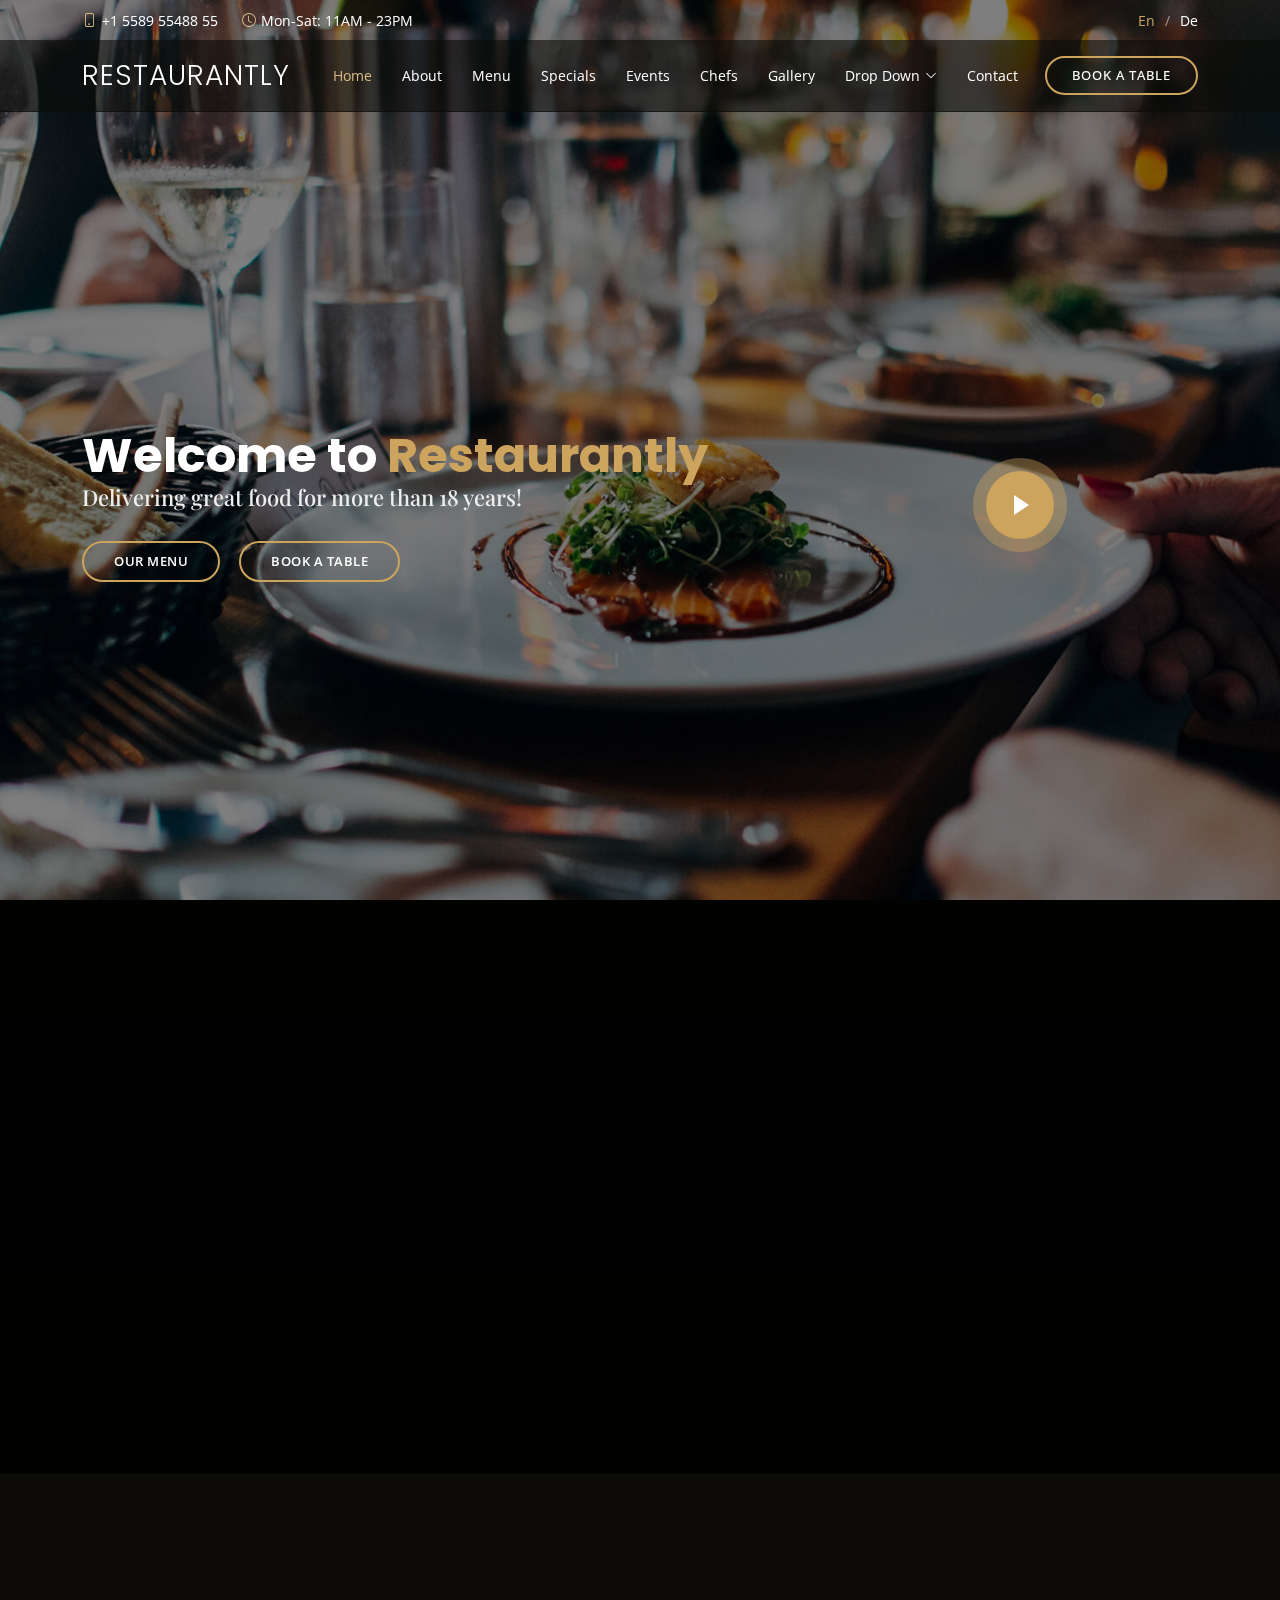
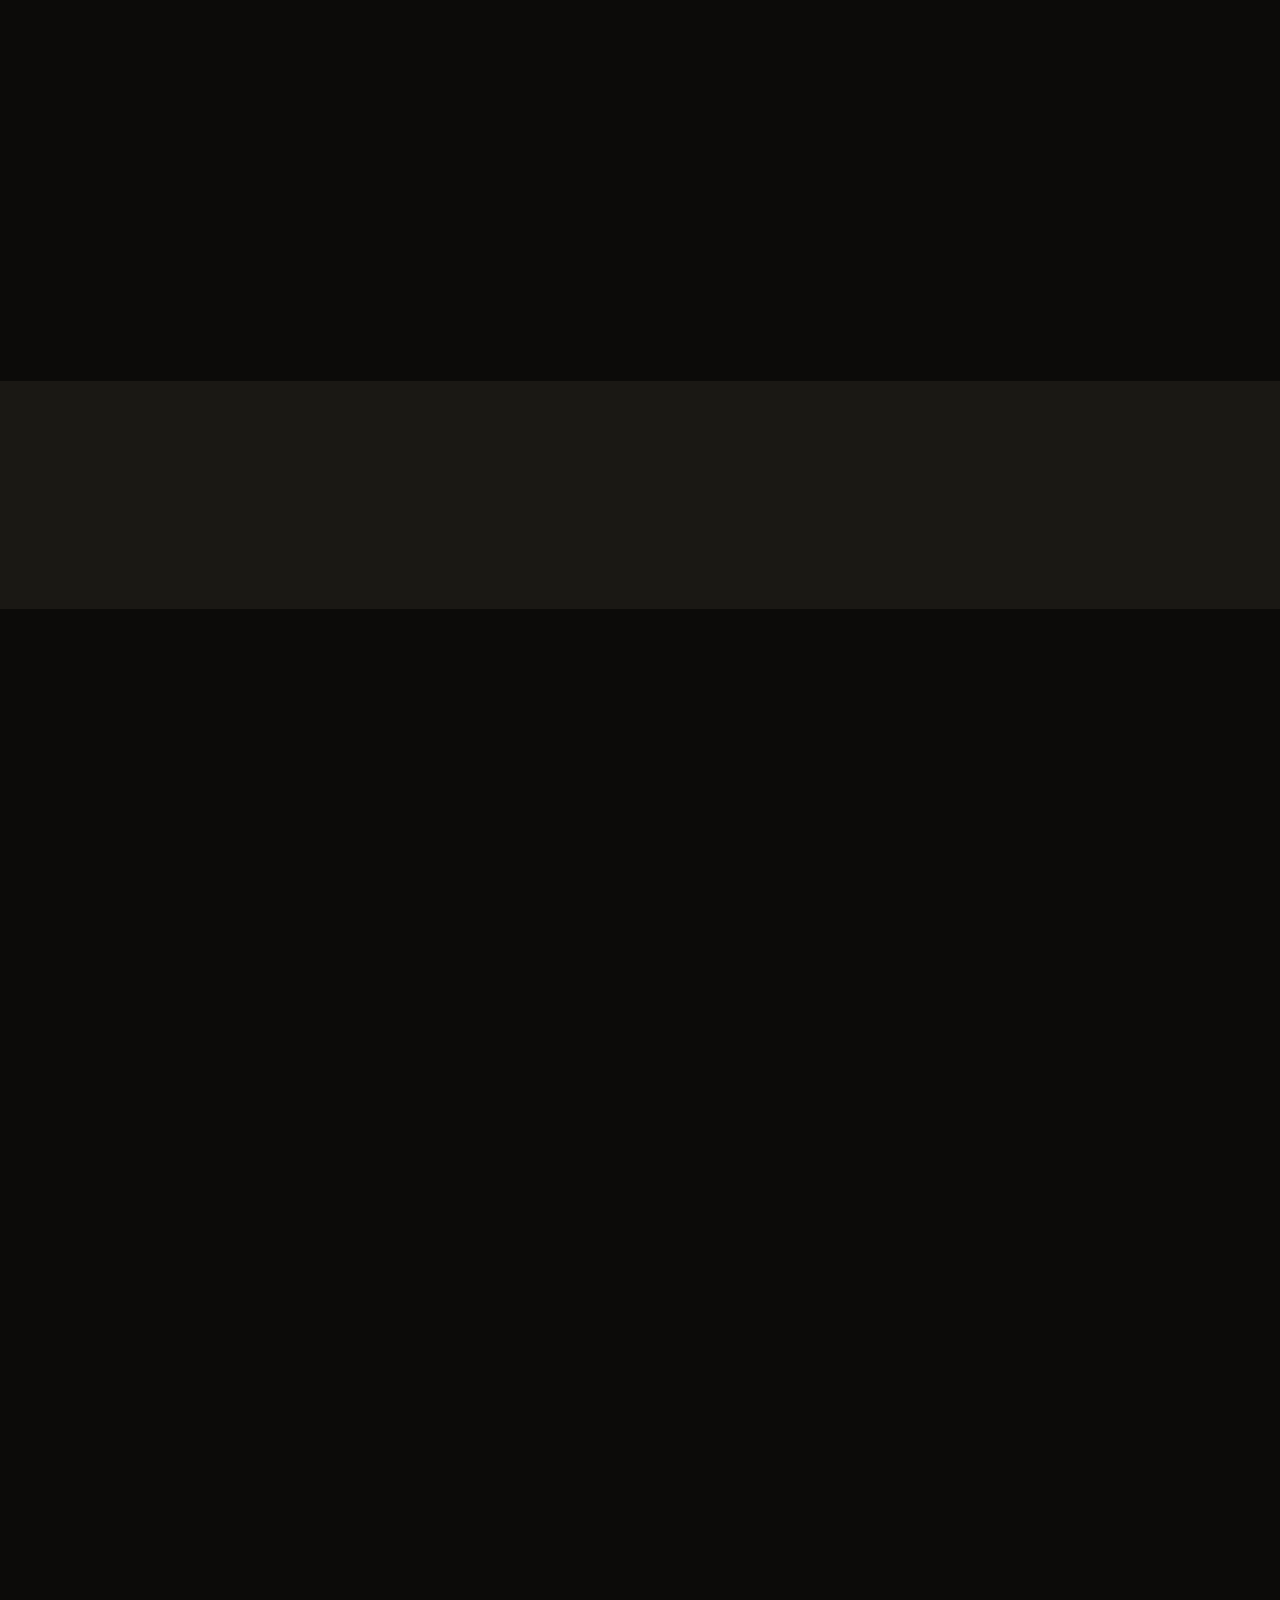
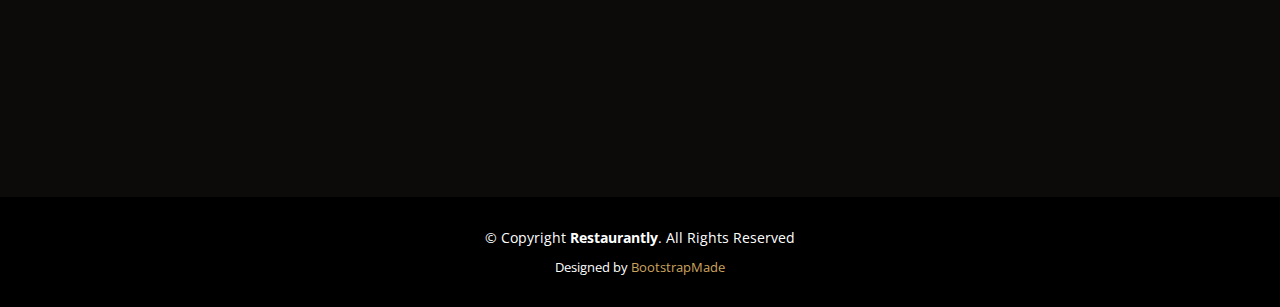
==== commit 76d33027: "Update index.html" ====
--- a/Restaurantly/index.html
+++ b/Restaurantly/index.html
@@ -128,8 +128,8 @@
 
         <div class="row">
           <div class="col-lg-6 order-1 order-lg-2" data-aos="zoom-in" data-aos-delay="100">
-            <div class="about-img">
-              <img src="assets/img/about.jpg" alt="">
+            <div class="about-img" id="bar">
+              <!-- bar chart goes here -->
             </div>
           </div>
           <div class="col-lg-6 pt-4 pt-lg-0 order-2 order-lg-1 content">
@@ -203,529 +203,14 @@
           <p>Check Our Tasty Menu</p>
         </div>
 
-        <div class="row" data-aos="fade-up" data-aos-delay="100">
-          <div class="col-lg-12 d-flex justify-content-center">
-            <ul id="menu-flters">
-              <li data-filter="*" class="filter-active">All</li>
-              <li data-filter=".filter-starters">Starters</li>
-              <li data-filter=".filter-salads">Salads</li>
-              <li data-filter=".filter-specialty">Specialty</li>
-            </ul>
-          </div>
-        </div>
-
-        <div class="row menu-container" data-aos="fade-up" data-aos-delay="200">
-
-          <div class="col-lg-6 menu-item filter-starters">
-            <img src="assets/img/menu/lobster-bisque.jpg" class="menu-img" alt="">
-            <div class="menu-content">
-              <a href="#">Lobster Bisque</a><span>$5.95</span>
-            </div>
-            <div class="menu-ingredients">
-              Lorem, deren, trataro, filede, nerada
-            </div>
-          </div>
-
-          <div class="col-lg-6 menu-item filter-specialty">
-            <img src="assets/img/menu/bread-barrel.jpg" class="menu-img" alt="">
-            <div class="menu-content">
-              <a href="#">Bread Barrel</a><span>$6.95</span>
-            </div>
-            <div class="menu-ingredients">
-              Lorem, deren, trataro, filede, nerada
-            </div>
-          </div>
-
-          <div class="col-lg-6 menu-item filter-starters">
-            <img src="assets/img/menu/cake.jpg" class="menu-img" alt="">
-            <div class="menu-content">
-              <a href="#">Crab Cake</a><span>$7.95</span>
-            </div>
-            <div class="menu-ingredients">
-              A delicate crab cake served on a toasted roll with lettuce and tartar sauce
-            </div>
-          </div>
-
-          <div class="col-lg-6 menu-item filter-salads">
-            <img src="assets/img/menu/caesar.jpg" class="menu-img" alt="">
-            <div class="menu-content">
-              <a href="#">Caesar Selections</a><span>$8.95</span>
-            </div>
-            <div class="menu-ingredients">
-              Lorem, deren, trataro, filede, nerada
-            </div>
-          </div>
-
-          <div class="col-lg-6 menu-item filter-specialty">
-            <img src="assets/img/menu/tuscan-grilled.jpg" class="menu-img" alt="">
-            <div class="menu-content">
-              <a href="#">Tuscan Grilled</a><span>$9.95</span>
-            </div>
-            <div class="menu-ingredients">
-              Grilled chicken with provolone, artichoke hearts, and roasted red pesto
-            </div>
-          </div>
-
-          <div class="col-lg-6 menu-item filter-starters">
-            <img src="assets/img/menu/mozzarella.jpg" class="menu-img" alt="">
-            <div class="menu-content">
-              <a href="#">Mozzarella Stick</a><span>$4.95</span>
-            </div>
-            <div class="menu-ingredients">
-              Lorem, deren, trataro, filede, nerada
-            </div>
-          </div>
-
-          <div class="col-lg-6 menu-item filter-salads">
-            <img src="assets/img/menu/greek-salad.jpg" class="menu-img" alt="">
-            <div class="menu-content">
-              <a href="#">Greek Salad</a><span>$9.95</span>
-            </div>
-            <div class="menu-ingredients">
-              Fresh spinach, crisp romaine, tomatoes, and Greek olives
-            </div>
-          </div>
-
-          <div class="col-lg-6 menu-item filter-salads">
-            <img src="assets/img/menu/spinach-salad.jpg" class="menu-img" alt="">
-            <div class="menu-content">
-              <a href="#">Spinach Salad</a><span>$9.95</span>
-            </div>
-            <div class="menu-ingredients">
-              Fresh spinach with mushrooms, hard boiled egg, and warm bacon vinaigrette
-            </div>
-          </div>
-
-          <div class="col-lg-6 menu-item filter-specialty">
-            <img src="assets/img/menu/lobster-roll.jpg" class="menu-img" alt="">
-            <div class="menu-content">
-              <a href="#">Lobster Roll</a><span>$12.95</span>
-            </div>
-            <div class="menu-ingredients">
-              Plump lobster meat, mayo and crisp lettuce on a toasted bulky roll
-            </div>
-          </div>
-
-        </div>
-
+      
+
+  
       </div>
     </section><!-- End Menu Section -->
 
-    <!-- ======= Specials Section ======= -->
-    <section id="specials" class="specials">
-      <div class="container" data-aos="fade-up">
-
-        <div class="section-title">
-          <h2>Specials</h2>
-          <p>Check Our Specials</p>
-        </div>
-
-        <div class="row" data-aos="fade-up" data-aos-delay="100">
-          <div class="col-lg-3">
-            <ul class="nav nav-tabs flex-column">
-              <li class="nav-item">
-                <a class="nav-link active show" data-bs-toggle="tab" href="#tab-1">Modi sit est</a>
-              </li>
-              <li class="nav-item">
-                <a class="nav-link" data-bs-toggle="tab" href="#tab-2">Unde praesentium sed</a>
-              </li>
-              <li class="nav-item">
-                <a class="nav-link" data-bs-toggle="tab" href="#tab-3">Pariatur explicabo vel</a>
-              </li>
-              <li class="nav-item">
-                <a class="nav-link" data-bs-toggle="tab" href="#tab-4">Nostrum qui quasi</a>
-              </li>
-              <li class="nav-item">
-                <a class="nav-link" data-bs-toggle="tab" href="#tab-5">Iusto ut expedita aut</a>
-              </li>
-            </ul>
-          </div>
-          <div class="col-lg-9 mt-4 mt-lg-0">
-            <div class="tab-content">
-              <div class="tab-pane active show" id="tab-1">
-                <div class="row">
-                  <div class="col-lg-8 details order-2 order-lg-1">
-                    <h3>Architecto ut aperiam autem id</h3>
-                    <p class="fst-italic">Qui laudantium consequatur laborum sit qui ad sapiente dila parde sonata raqer a videna mareta paulona marka</p>
-                    <p>Et nobis maiores eius. Voluptatibus ut enim blanditiis atque harum sint. Laborum eos ipsum ipsa odit magni. Incidunt hic ut molestiae aut qui. Est repellat minima eveniet eius et quis magni nihil. Consequatur dolorem quaerat quos qui similique accusamus nostrum rem vero</p>
-                  </div>
-                  <div class="col-lg-4 text-center order-1 order-lg-2">
-                    <img src="assets/img/specials-1.png" alt="" class="img-fluid">
-                  </div>
-                </div>
-              </div>
-              <div class="tab-pane" id="tab-2">
-                <div class="row">
-                  <div class="col-lg-8 details order-2 order-lg-1">
-                    <h3>Et blanditiis nemo veritatis excepturi</h3>
-                    <p class="fst-italic">Qui laudantium consequatur laborum sit qui ad sapiente dila parde sonata raqer a videna mareta paulona marka</p>
-                    <p>Ea ipsum voluptatem consequatur quis est. Illum error ullam omnis quia et reiciendis sunt sunt est. Non aliquid repellendus itaque accusamus eius et velit ipsa voluptates. Optio nesciunt eaque beatae accusamus lerode pakto madirna desera vafle de nideran pal</p>
-                  </div>
-                  <div class="col-lg-4 text-center order-1 order-lg-2">
-                    <img src="assets/img/specials-2.png" alt="" class="img-fluid">
-                  </div>
-                </div>
-              </div>
-              <div class="tab-pane" id="tab-3">
-                <div class="row">
-                  <div class="col-lg-8 details order-2 order-lg-1">
-                    <h3>Impedit facilis occaecati odio neque aperiam sit</h3>
-                    <p class="fst-italic">Eos voluptatibus quo. Odio similique illum id quidem non enim fuga. Qui natus non sunt dicta dolor et. In asperiores velit quaerat perferendis aut</p>
-                    <p>Iure officiis odit rerum. Harum sequi eum illum corrupti culpa veritatis quisquam. Neque necessitatibus illo rerum eum ut. Commodi ipsam minima molestiae sed laboriosam a iste odio. Earum odit nesciunt fugiat sit ullam. Soluta et harum voluptatem optio quae</p>
-                  </div>
-                  <div class="col-lg-4 text-center order-1 order-lg-2">
-                    <img src="assets/img/specials-3.png" alt="" class="img-fluid">
-                  </div>
-                </div>
-              </div>
-              <div class="tab-pane" id="tab-4">
-                <div class="row">
-                  <div class="col-lg-8 details order-2 order-lg-1">
-                    <h3>Fuga dolores inventore laboriosam ut est accusamus laboriosam dolore</h3>
-                    <p class="fst-italic">Totam aperiam accusamus. Repellat consequuntur iure voluptas iure porro quis delectus</p>
-                    <p>Eaque consequuntur consequuntur libero expedita in voluptas. Nostrum ipsam necessitatibus aliquam fugiat debitis quis velit. Eum ex maxime error in consequatur corporis atque. Eligendi asperiores sed qui veritatis aperiam quia a laborum inventore</p>
-                  </div>
-                  <div class="col-lg-4 text-center order-1 order-lg-2">
-                    <img src="assets/img/specials-4.png" alt="" class="img-fluid">
-                  </div>
-                </div>
-              </div>
-              <div class="tab-pane" id="tab-5">
-                <div class="row">
-                  <div class="col-lg-8 details order-2 order-lg-1">
-                    <h3>Est eveniet ipsam sindera pad rone matrelat sando reda</h3>
-                    <p class="fst-italic">Omnis blanditiis saepe eos autem qui sunt debitis porro quia.</p>
-                    <p>Exercitationem nostrum omnis. Ut reiciendis repudiandae minus. Omnis recusandae ut non quam ut quod eius qui. Ipsum quia odit vero atque qui quibusdam amet. Occaecati sed est sint aut vitae molestiae voluptate vel</p>
-                  </div>
-                  <div class="col-lg-4 text-center order-1 order-lg-2">
-                    <img src="assets/img/specials-5.png" alt="" class="img-fluid">
-                  </div>
-                </div>
-              </div>
-            </div>
-          </div>
-        </div>
-
-      </div>
-    </section><!-- End Specials Section -->
-
-    <!-- ======= Events Section ======= -->
-    <section id="events" class="events">
-      <div class="container" data-aos="fade-up">
-
-        <div class="section-title">
-          <h2>Events</h2>
-          <p>Organize Your Events in our Restaurant</p>
-        </div>
-
-        <div class="events-slider swiper-container" data-aos="fade-up" data-aos-delay="100">
-          <div class="swiper-wrapper">
-
-            <div class="swiper-slide">
-              <div class="row event-item">
-                <div class="col-lg-6">
-                  <img src="assets/img/event-birthday.jpg" class="img-fluid" alt="">
-                </div>
-                <div class="col-lg-6 pt-4 pt-lg-0 content">
-                  <h3>Birthday Parties</h3>
-                  <div class="price">
-                    <p><span>$189</span></p>
-                  </div>
-                  <p class="fst-italic">
-                    Lorem ipsum dolor sit amet, consectetur adipiscing elit, sed do eiusmod tempor incididunt ut labore et dolore
-                    magna aliqua.
-                  </p>
-                  <ul>
-                    <li><i class="bi bi-check-circled"></i> Ullamco laboris nisi ut aliquip ex ea commodo consequat.</li>
-                    <li><i class="bi bi-check-circled"></i> Duis aute irure dolor in reprehenderit in voluptate velit.</li>
-                    <li><i class="bi bi-check-circled"></i> Ullamco laboris nisi ut aliquip ex ea commodo consequat.</li>
-                  </ul>
-                  <p>
-                    Ullamco laboris nisi ut aliquip ex ea commodo consequat. Duis aute irure dolor in reprehenderit in voluptate
-                    velit esse cillum dolore eu fugiat nulla pariatur
-                  </p>
-                </div>
-              </div>
-            </div><!-- End testimonial item -->
-
-            <div class="swiper-slide">
-              <div class="row event-item">
-                <div class="col-lg-6">
-                  <img src="assets/img/event-private.jpg" class="img-fluid" alt="">
-                </div>
-                <div class="col-lg-6 pt-4 pt-lg-0 content">
-                  <h3>Private Parties</h3>
-                  <div class="price">
-                    <p><span>$290</span></p>
-                  </div>
-                  <p class="fst-italic">
-                    Lorem ipsum dolor sit amet, consectetur adipiscing elit, sed do eiusmod tempor incididunt ut labore et dolore
-                    magna aliqua.
-                  </p>
-                  <ul>
-                    <li><i class="bi bi-check-circled"></i> Ullamco laboris nisi ut aliquip ex ea commodo consequat.</li>
-                    <li><i class="bi bi-check-circled"></i> Duis aute irure dolor in reprehenderit in voluptate velit.</li>
-                    <li><i class="bi bi-check-circled"></i> Ullamco laboris nisi ut aliquip ex ea commodo consequat.</li>
-                  </ul>
-                  <p>
-                    Ullamco laboris nisi ut aliquip ex ea commodo consequat. Duis aute irure dolor in reprehenderit in voluptate
-                    velit esse cillum dolore eu fugiat nulla pariatur
-                  </p>
-                </div>
-              </div>
-            </div><!-- End testimonial item -->
-
-            <div class="swiper-slide">
-              <div class="row event-item">
-                <div class="col-lg-6">
-                  <img src="assets/img/event-custom.jpg" class="img-fluid" alt="">
-                </div>
-                <div class="col-lg-6 pt-4 pt-lg-0 content">
-                  <h3>Custom Parties</h3>
-                  <div class="price">
-                    <p><span>$99</span></p>
-                  </div>
-                  <p class="fst-italic">
-                    Lorem ipsum dolor sit amet, consectetur adipiscing elit, sed do eiusmod tempor incididunt ut labore et dolore
-                    magna aliqua.
-                  </p>
-                  <ul>
-                    <li><i class="bi bi-check-circled"></i> Ullamco laboris nisi ut aliquip ex ea commodo consequat.</li>
-                    <li><i class="bi bi-check-circled"></i> Duis aute irure dolor in reprehenderit in voluptate velit.</li>
-                    <li><i class="bi bi-check-circled"></i> Ullamco laboris nisi ut aliquip ex ea commodo consequat.</li>
-                  </ul>
-                  <p>
-                    Ullamco laboris nisi ut aliquip ex ea commodo consequat. Duis aute irure dolor in reprehenderit in voluptate
-                    velit esse cillum dolore eu fugiat nulla pariatur
-                  </p>
-                </div>
-              </div>
-            </div><!-- End testimonial item -->
-
-          </div>
-          <div class="swiper-pagination"></div>
-        </div>
-
-      </div>
-    </section><!-- End Events Section -->
-
-    <!-- ======= Book A Table Section ======= -->
-    <section id="book-a-table" class="book-a-table">
-      <div class="container" data-aos="fade-up">
-
-        <div class="section-title">
-          <h2>Reservation</h2>
-          <p>Book a Table</p>
-        </div>
-
-        <form action="forms/book-a-table.php" method="post" role="form" class="php-email-form" data-aos="fade-up" data-aos-delay="100">
-          <div class="row">
-            <div class="col-lg-4 col-md-6 form-group">
-              <input type="text" name="name" class="form-control" id="name" placeholder="Your Name" data-rule="minlen:4" data-msg="Please enter at least 4 chars">
-              <div class="validate"></div>
-            </div>
-            <div class="col-lg-4 col-md-6 form-group mt-3 mt-md-0">
-              <input type="email" class="form-control" name="email" id="email" placeholder="Your Email" data-rule="email" data-msg="Please enter a valid email">
-              <div class="validate"></div>
-            </div>
-            <div class="col-lg-4 col-md-6 form-group mt-3 mt-md-0">
-              <input type="text" class="form-control" name="phone" id="phone" placeholder="Your Phone" data-rule="minlen:4" data-msg="Please enter at least 4 chars">
-              <div class="validate"></div>
-            </div>
-            <div class="col-lg-4 col-md-6 form-group mt-3">
-              <input type="text" name="date" class="form-control" id="date" placeholder="Date" data-rule="minlen:4" data-msg="Please enter at least 4 chars">
-              <div class="validate"></div>
-            </div>
-            <div class="col-lg-4 col-md-6 form-group mt-3">
-              <input type="text" class="form-control" name="time" id="time" placeholder="Time" data-rule="minlen:4" data-msg="Please enter at least 4 chars">
-              <div class="validate"></div>
-            </div>
-            <div class="col-lg-4 col-md-6 form-group mt-3">
-              <input type="number" class="form-control" name="people" id="people" placeholder="# of people" data-rule="minlen:1" data-msg="Please enter at least 1 chars">
-              <div class="validate"></div>
-            </div>
-          </div>
-          <div class="form-group mt-3">
-            <textarea class="form-control" name="message" rows="5" placeholder="Message"></textarea>
-            <div class="validate"></div>
-          </div>
-          <div class="mb-3">
-            <div class="loading">Loading</div>
-            <div class="error-message"></div>
-            <div class="sent-message">Your booking request was sent. We will call back or send an Email to confirm your reservation. Thank you!</div>
-          </div>
-          <div class="text-center"><button type="submit">Book a Table</button></div>
-        </form>
-
-      </div>
-    </section><!-- End Book A Table Section -->
-
-    <!-- ======= Testimonials Section ======= -->
-    <section id="testimonials" class="testimonials section-bg">
-      <div class="container" data-aos="fade-up">
-
-        <div class="section-title">
-          <h2>Testimonials</h2>
-          <p>What they're saying about us</p>
-        </div>
-
-        <div class="testimonials-slider swiper-container" data-aos="fade-up" data-aos-delay="100">
-          <div class="swiper-wrapper">
-
-            <div class="swiper-slide">
-              <div class="testimonial-item">
-                <p>
-                  <i class="bx bxs-quote-alt-left quote-icon-left"></i>
-                  Proin iaculis purus consequat sem cure digni ssim donec porttitora entum suscipit rhoncus. Accusantium quam, ultricies eget id, aliquam eget nibh et. Maecen aliquam, risus at semper.
-                  <i class="bx bxs-quote-alt-right quote-icon-right"></i>
-                </p>
-                <img src="assets/img/testimonials/testimonials-1.jpg" class="testimonial-img" alt="">
-                <h3>Saul Goodman</h3>
-                <h4>Ceo &amp; Founder</h4>
-              </div>
-            </div><!-- End testimonial item -->
-
-            <div class="swiper-slide">
-              <div class="testimonial-item">
-                <p>
-                  <i class="bx bxs-quote-alt-left quote-icon-left"></i>
-                  Export tempor illum tamen malis malis eram quae irure esse labore quem cillum quid cillum eram malis quorum velit fore eram velit sunt aliqua noster fugiat irure amet legam anim culpa.
-                  <i class="bx bxs-quote-alt-right quote-icon-right"></i>
-                </p>
-                <img src="assets/img/testimonials/testimonials-2.jpg" class="testimonial-img" alt="">
-                <h3>Sara Wilsson</h3>
-                <h4>Designer</h4>
-              </div>
-            </div><!-- End testimonial item -->
-
-            <div class="swiper-slide">
-              <div class="testimonial-item">
-                <p>
-                  <i class="bx bxs-quote-alt-left quote-icon-left"></i>
-                  Enim nisi quem export duis labore cillum quae magna enim sint quorum nulla quem veniam duis minim tempor labore quem eram duis noster aute amet eram fore quis sint minim.
-                  <i class="bx bxs-quote-alt-right quote-icon-right"></i>
-                </p>
-                <img src="assets/img/testimonials/testimonials-3.jpg" class="testimonial-img" alt="">
-                <h3>Jena Karlis</h3>
-                <h4>Store Owner</h4>
-              </div>
-            </div><!-- End testimonial item -->
-
-            <div class="swiper-slide">
-              <div class="testimonial-item">
-                <p>
-                  <i class="bx bxs-quote-alt-left quote-icon-left"></i>
-                  Fugiat enim eram quae cillum dolore dolor amet nulla culpa multos export minim fugiat minim velit minim dolor enim duis veniam ipsum anim magna sunt elit fore quem dolore labore illum veniam.
-                  <i class="bx bxs-quote-alt-right quote-icon-right"></i>
-                </p>
-                <img src="assets/img/testimonials/testimonials-4.jpg" class="testimonial-img" alt="">
-                <h3>Matt Brandon</h3>
-                <h4>Freelancer</h4>
-              </div>
-            </div><!-- End testimonial item -->
-
-            <div class="swiper-slide">
-              <div class="testimonial-item">
-                <p>
-                  <i class="bx bxs-quote-alt-left quote-icon-left"></i>
-                  Quis quorum aliqua sint quem legam fore sunt eram irure aliqua veniam tempor noster veniam enim culpa labore duis sunt culpa nulla illum cillum fugiat legam esse veniam culpa fore nisi cillum quid.
-                  <i class="bx bxs-quote-alt-right quote-icon-right"></i>
-                </p>
-                <img src="assets/img/testimonials/testimonials-5.jpg" class="testimonial-img" alt="">
-                <h3>John Larson</h3>
-                <h4>Entrepreneur</h4>
-              </div>
-            </div><!-- End testimonial item -->
-
-          </div>
-          <div class="swiper-pagination"></div>
-        </div>
-
-      </div>
-    </section><!-- End Testimonials Section -->
-
-    <!-- ======= Gallery Section ======= -->
-    <section id="gallery" class="gallery">
-
-      <div class="container" data-aos="fade-up">
-        <div class="section-title">
-          <h2>Gallery</h2>
-          <p>Some photos from Our Restaurant</p>
-        </div>
-      </div>
-
-      <div class="container-fluid" data-aos="fade-up" data-aos-delay="100">
-
-        <div class="row g-0">
-
-          <div class="col-lg-3 col-md-4">
-            <div class="gallery-item">
-              <a href="assets/img/gallery/gallery-1.jpg" class="gallery-lightbox" data-gall="gallery-item">
-                <img src="assets/img/gallery/gallery-1.jpg" alt="" class="img-fluid">
-              </a>
-            </div>
-          </div>
-
-          <div class="col-lg-3 col-md-4">
-            <div class="gallery-item">
-              <a href="assets/img/gallery/gallery-2.jpg" class="gallery-lightbox" data-gall="gallery-item">
-                <img src="assets/img/gallery/gallery-2.jpg" alt="" class="img-fluid">
-              </a>
-            </div>
-          </div>
-
-          <div class="col-lg-3 col-md-4">
-            <div class="gallery-item">
-              <a href="assets/img/gallery/gallery-3.jpg" class="gallery-lightbox" data-gall="gallery-item">
-                <img src="assets/img/gallery/gallery-3.jpg" alt="" class="img-fluid">
-              </a>
-            </div>
-          </div>
-
-          <div class="col-lg-3 col-md-4">
-            <div class="gallery-item">
-              <a href="assets/img/gallery/gallery-4.jpg" class="gallery-lightbox" data-gall="gallery-item">
-                <img src="assets/img/gallery/gallery-4.jpg" alt="" class="img-fluid">
-              </a>
-            </div>
-          </div>
-
-          <div class="col-lg-3 col-md-4">
-            <div class="gallery-item">
-              <a href="assets/img/gallery/gallery-5.jpg" class="gallery-lightbox" data-gall="gallery-item">
-                <img src="assets/img/gallery/gallery-5.jpg" alt="" class="img-fluid">
-              </a>
-            </div>
-          </div>
-
-          <div class="col-lg-3 col-md-4">
-            <div class="gallery-item">
-              <a href="assets/img/gallery/gallery-6.jpg" class="gallery-lightbox" data-gall="gallery-item">
-                <img src="assets/img/gallery/gallery-6.jpg" alt="" class="img-fluid">
-              </a>
-            </div>
-          </div>
-
-          <div class="col-lg-3 col-md-4">
-            <div class="gallery-item">
-              <a href="assets/img/gallery/gallery-7.jpg" class="gallery-lightbox" data-gall="gallery-item">
-                <img src="assets/img/gallery/gallery-7.jpg" alt="" class="img-fluid">
-              </a>
-            </div>
-          </div>
-
-          <div class="col-lg-3 col-md-4">
-            <div class="gallery-item">
-              <a href="assets/img/gallery/gallery-8.jpg" class="gallery-lightbox" data-gall="gallery-item">
-                <img src="assets/img/gallery/gallery-8.jpg" alt="" class="img-fluid">
-              </a>
-            </div>
-          </div>
-
-        </div>
-
-      </div>
-    </section><!-- End Gallery Section -->
+    
+ 
 
     <!-- ======= Chefs Section ======= -->
     <section id="chefs" class="chefs">
@@ -733,7 +218,7 @@
 
         <div class="section-title">
           <h2>Chefs</h2>
-          <p>Our Proffesional Chefs</p>
+          <p>Our Proffesional Coding Chefs</p>
         </div>
 
         <div class="row">
@@ -761,8 +246,8 @@
               <img src="assets/img/chefs/chefs-2.jpg" class="img-fluid" alt="">
               <div class="member-info">
                 <div class="member-info-content">
-                  <h4>Sarah Jhonson</h4>
-                  <span>Patissier</span>
+                  <h4>Ian Robertson</h4>
+                  <span>Code Master Flex</span>
                 </div>
                 <div class="social">
                   <a href=""><i class="bi bi-twitter"></i></a>
@@ -779,8 +264,8 @@
               <img src="assets/img/chefs/chefs-3.jpg" class="img-fluid" alt="">
               <div class="member-info">
                 <div class="member-info-content">
-                  <h4>William Anderson</h4>
-                  <span>Cook</span>
+                  <h4>Douglas Hall</h4>
+                  <span>Cook / "Git Lee"</span>
                 </div>
                 <div class="social">
                   <a href=""><i class="bi bi-twitter"></i></a>
@@ -802,8 +287,8 @@
       <div class="container" data-aos="fade-up">
 
         <div class="section-title">
-          <h2>Contact</h2>
-          <p>Contact Us</p>
+          <h2>Map</h2>
+          <p>Yelp Reviews Map</p>
         </div>
       </div>
 
@@ -813,69 +298,6 @@
 
       <div class="container" data-aos="fade-up">
 
-        <div class="row mt-5">
-
-          <div class="col-lg-4">
-            <div class="info">
-              <div class="address">
-                <i class="bi bi-geo-alt"></i>
-                <h4>Location:</h4>
-                <p>A108 Adam Street, New York, NY 535022</p>
-              </div>
-
-              <div class="open-hours">
-                <i class="bi bi-clock"></i>
-                <h4>Open Hours:</h4>
-                <p>
-                  Monday-Saturday:<br>
-                  11:00 AM - 2300 PM
-                </p>
-              </div>
-
-              <div class="email">
-                <i class="bi bi-envelope"></i>
-                <h4>Email:</h4>
-                <p>info@example.com</p>
-              </div>
-
-              <div class="phone">
-                <i class="bi bi-phone"></i>
-                <h4>Call:</h4>
-                <p>+1 5589 55488 55s</p>
-              </div>
-
-            </div>
-
-          </div>
-
-          <div class="col-lg-8 mt-5 mt-lg-0">
-
-            <form action="forms/contact.php" method="post" role="form" class="php-email-form">
-              <div class="row">
-                <div class="col-md-6 form-group">
-                  <input type="text" name="name" class="form-control" id="name" placeholder="Your Name" required>
-                </div>
-                <div class="col-md-6 form-group mt-3 mt-md-0">
-                  <input type="email" class="form-control" name="email" id="email" placeholder="Your Email" required>
-                </div>
-              </div>
-              <div class="form-group mt-3">
-                <input type="text" class="form-control" name="subject" id="subject" placeholder="Subject" required>
-              </div>
-              <div class="form-group mt-3">
-                <textarea class="form-control" name="message" rows="8" placeholder="Message" required></textarea>
-              </div>
-              <div class="my-3">
-                <div class="loading">Loading</div>
-                <div class="error-message"></div>
-                <div class="sent-message">Your message has been sent. Thank you!</div>
-              </div>
-              <div class="text-center"><button type="submit">Send Message</button></div>
-            </form>
-
-          </div>
-
-        </div>
 
       </div>
     </section><!-- End Contact Section -->
@@ -884,63 +306,6 @@
 
   <!-- ======= Footer ======= -->
   <footer id="footer">
-    <div class="footer-top">
-      <div class="container">
-        <div class="row">
-
-          <div class="col-lg-3 col-md-6">
-            <div class="footer-info">
-              <h3>Restaurantly</h3>
-              <p>
-                A108 Adam Street <br>
-                NY 535022, USA<br><br>
-                <strong>Phone:</strong> +1 5589 55488 55<br>
-                <strong>Email:</strong> info@example.com<br>
-              </p>
-              <div class="social-links mt-3">
-                <a href="#" class="twitter"><i class="bx bxl-twitter"></i></a>
-                <a href="#" class="facebook"><i class="bx bxl-facebook"></i></a>
-                <a href="#" class="instagram"><i class="bx bxl-instagram"></i></a>
-                <a href="#" class="google-plus"><i class="bx bxl-skype"></i></a>
-                <a href="#" class="linkedin"><i class="bx bxl-linkedin"></i></a>
-              </div>
-            </div>
-          </div>
-
-          <div class="col-lg-2 col-md-6 footer-links">
-            <h4>Useful Links</h4>
-            <ul>
-              <li><i class="bx bx-chevron-right"></i> <a href="#">Home</a></li>
-              <li><i class="bx bx-chevron-right"></i> <a href="#">About us</a></li>
-              <li><i class="bx bx-chevron-right"></i> <a href="#">Services</a></li>
-              <li><i class="bx bx-chevron-right"></i> <a href="#">Terms of service</a></li>
-              <li><i class="bx bx-chevron-right"></i> <a href="#">Privacy policy</a></li>
-            </ul>
-          </div>
-
-          <div class="col-lg-3 col-md-6 footer-links">
-            <h4>Our Services</h4>
-            <ul>
-              <li><i class="bx bx-chevron-right"></i> <a href="#">Web Design</a></li>
-              <li><i class="bx bx-chevron-right"></i> <a href="#">Web Development</a></li>
-              <li><i class="bx bx-chevron-right"></i> <a href="#">Product Management</a></li>
-              <li><i class="bx bx-chevron-right"></i> <a href="#">Marketing</a></li>
-              <li><i class="bx bx-chevron-right"></i> <a href="#">Graphic Design</a></li>
-            </ul>
-          </div>
-
-          <div class="col-lg-4 col-md-6 footer-newsletter">
-            <h4>Our Newsletter</h4>
-            <p>Tamen quem nulla quae legam multos aute sint culpa legam noster magna</p>
-            <form action="" method="post">
-              <input type="email" name="email"><input type="submit" value="Subscribe">
-            </form>
-
-          </div>
-
-        </div>
-      </div>
-    </div>
 
     <div class="container">
       <div class="copyright">
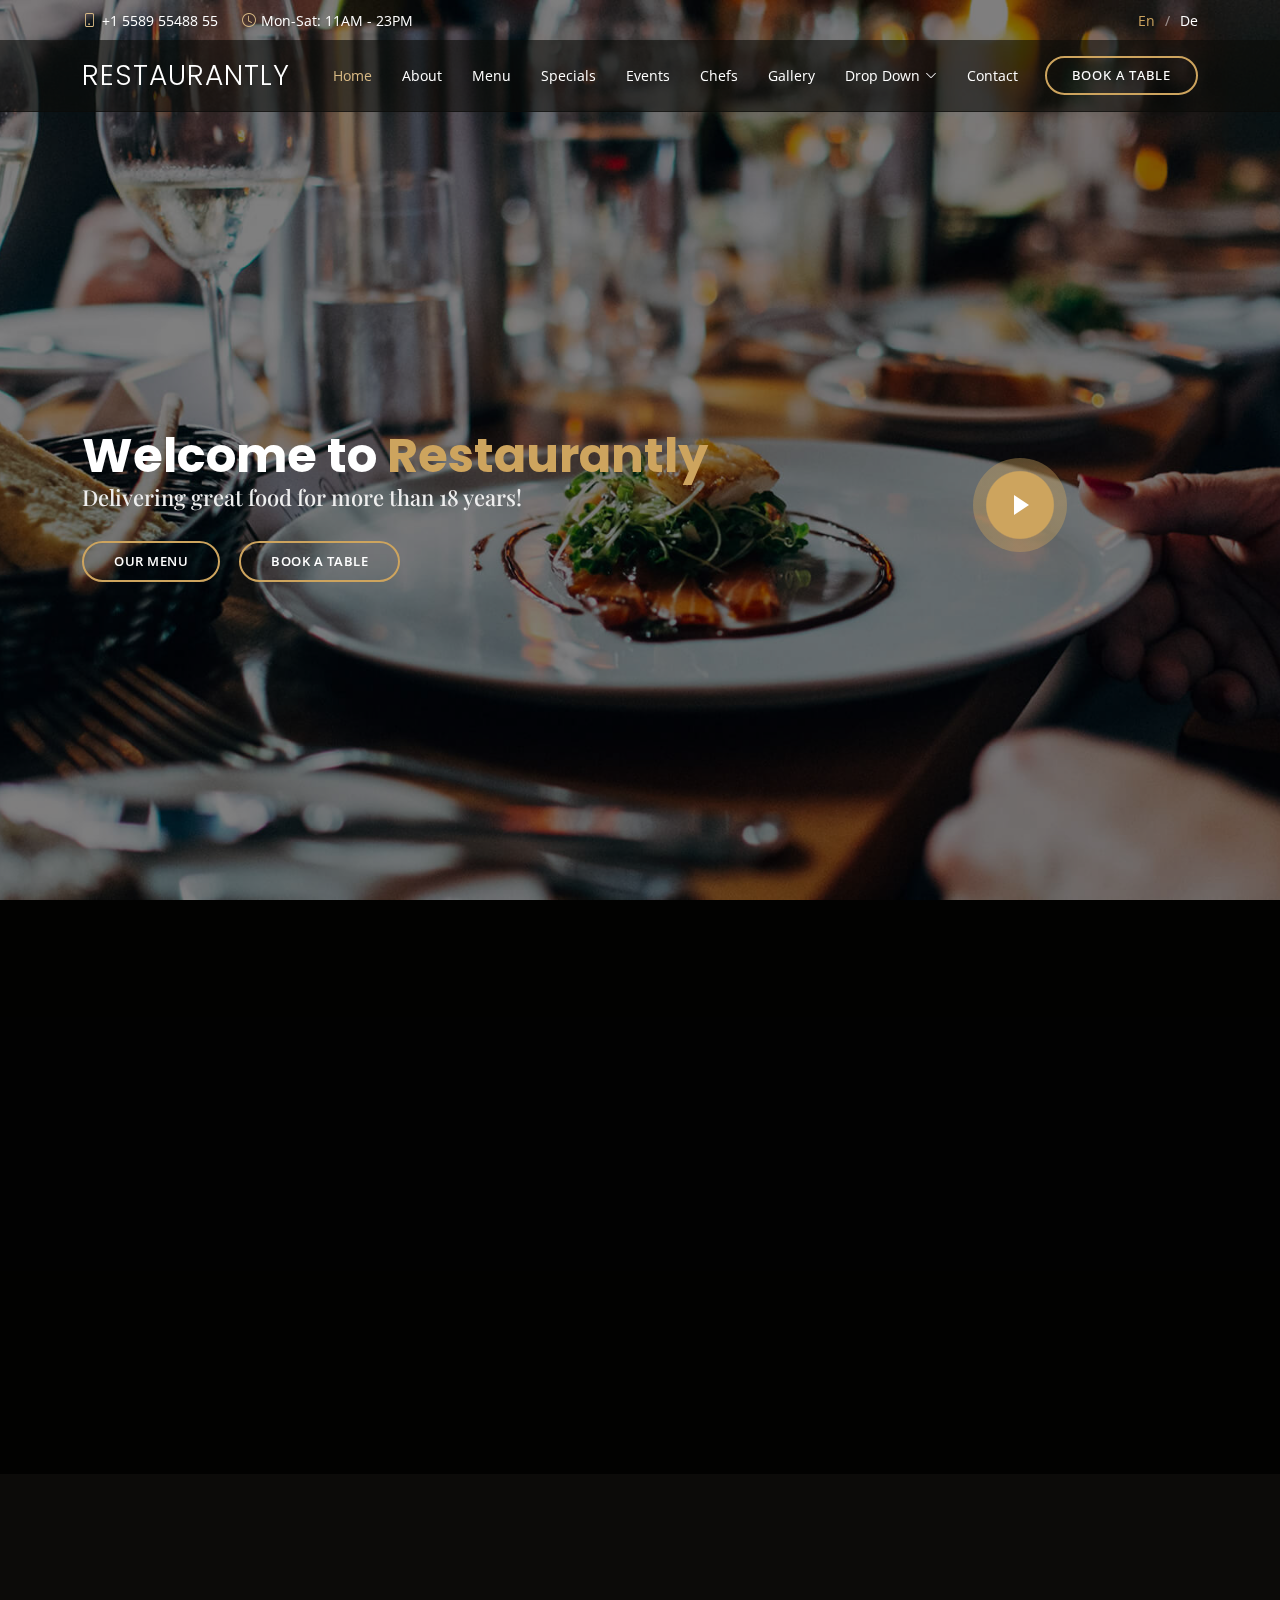
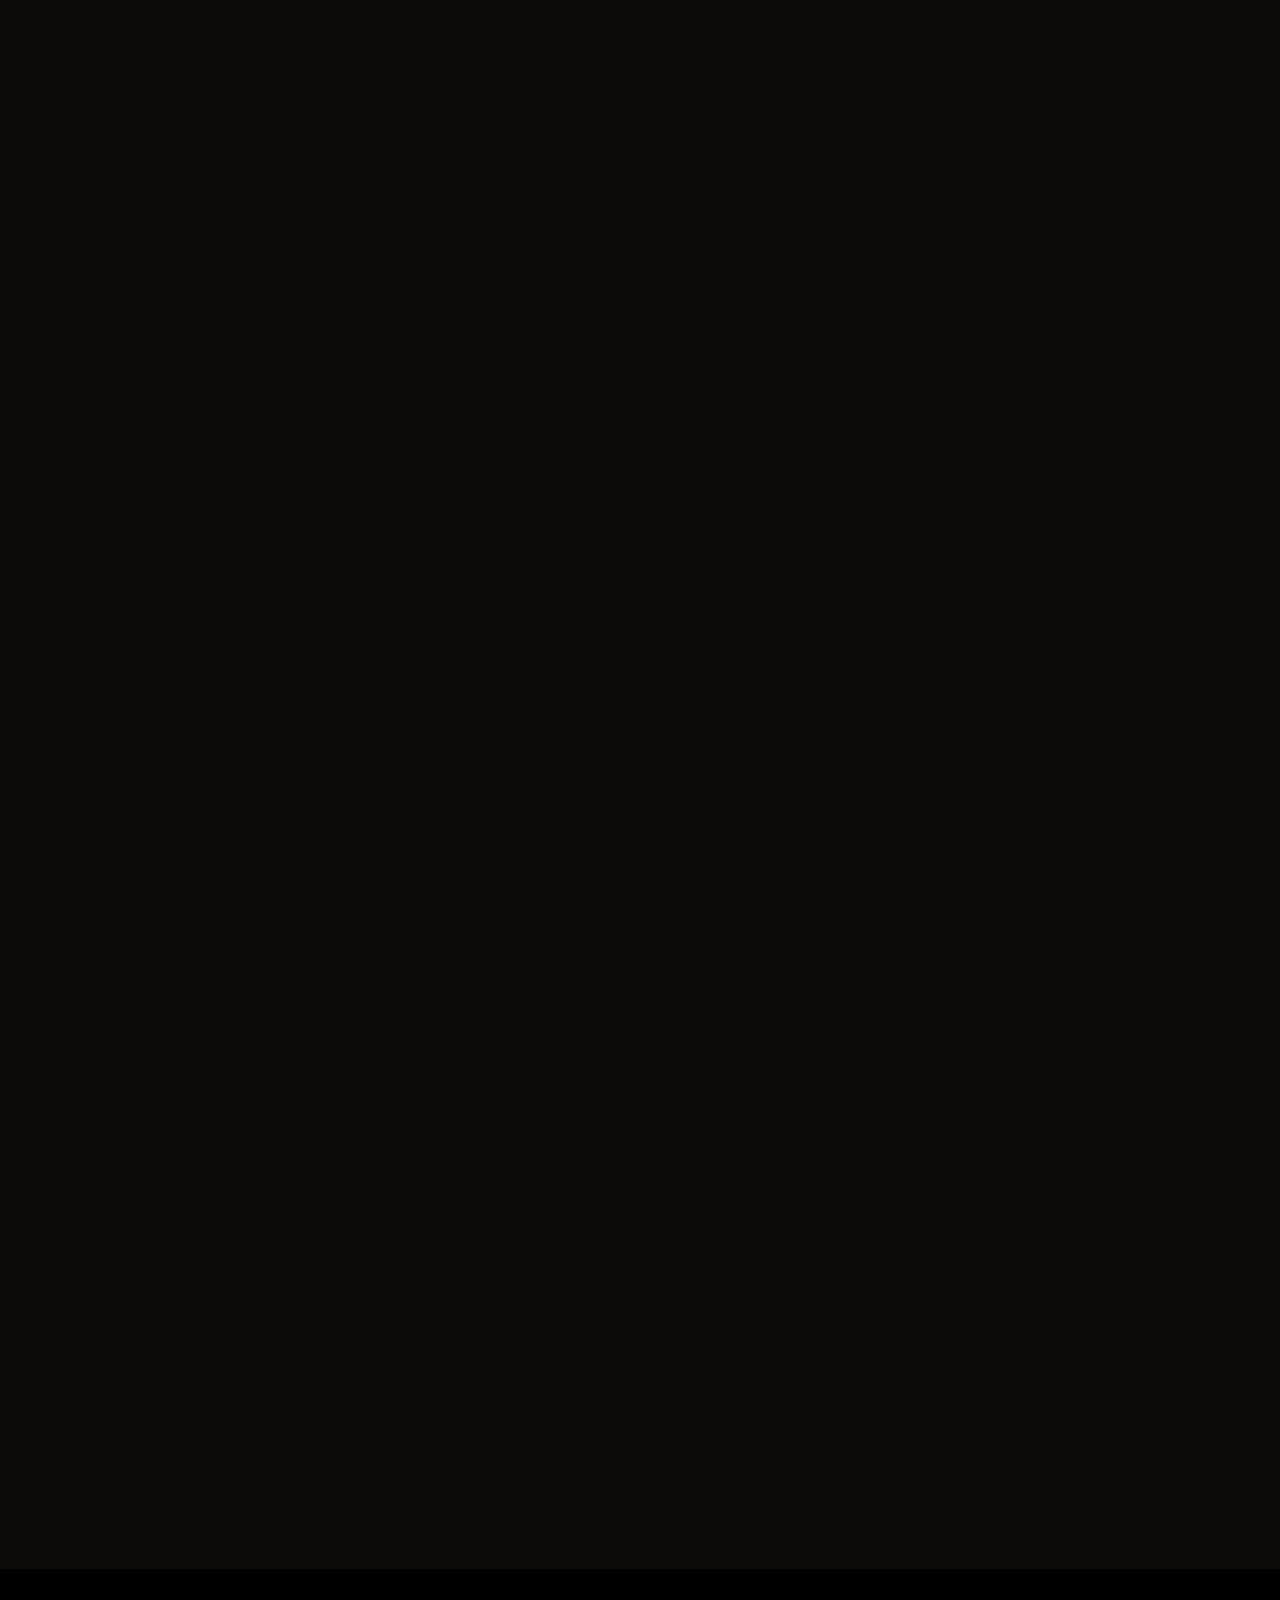
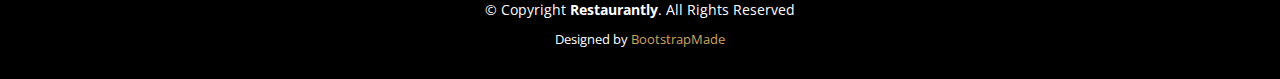
==== commit 92b3d18f: "Update index.html" ====
--- a/Restaurantly/index.html
+++ b/Restaurantly/index.html
@@ -194,20 +194,6 @@
       </div>
     </section><!-- End Why Us Section -->
 
-    <!-- ======= Menu Section ======= -->
-    <section id="menu" class="menu section-bg">
-      <div class="container" data-aos="fade-up">
-
-        <div class="section-title">
-          <h2>Menu</h2>
-          <p>Check Our Tasty Menu</p>
-        </div>
-
-      
-
-  
-      </div>
-    </section><!-- End Menu Section -->
 
     
  
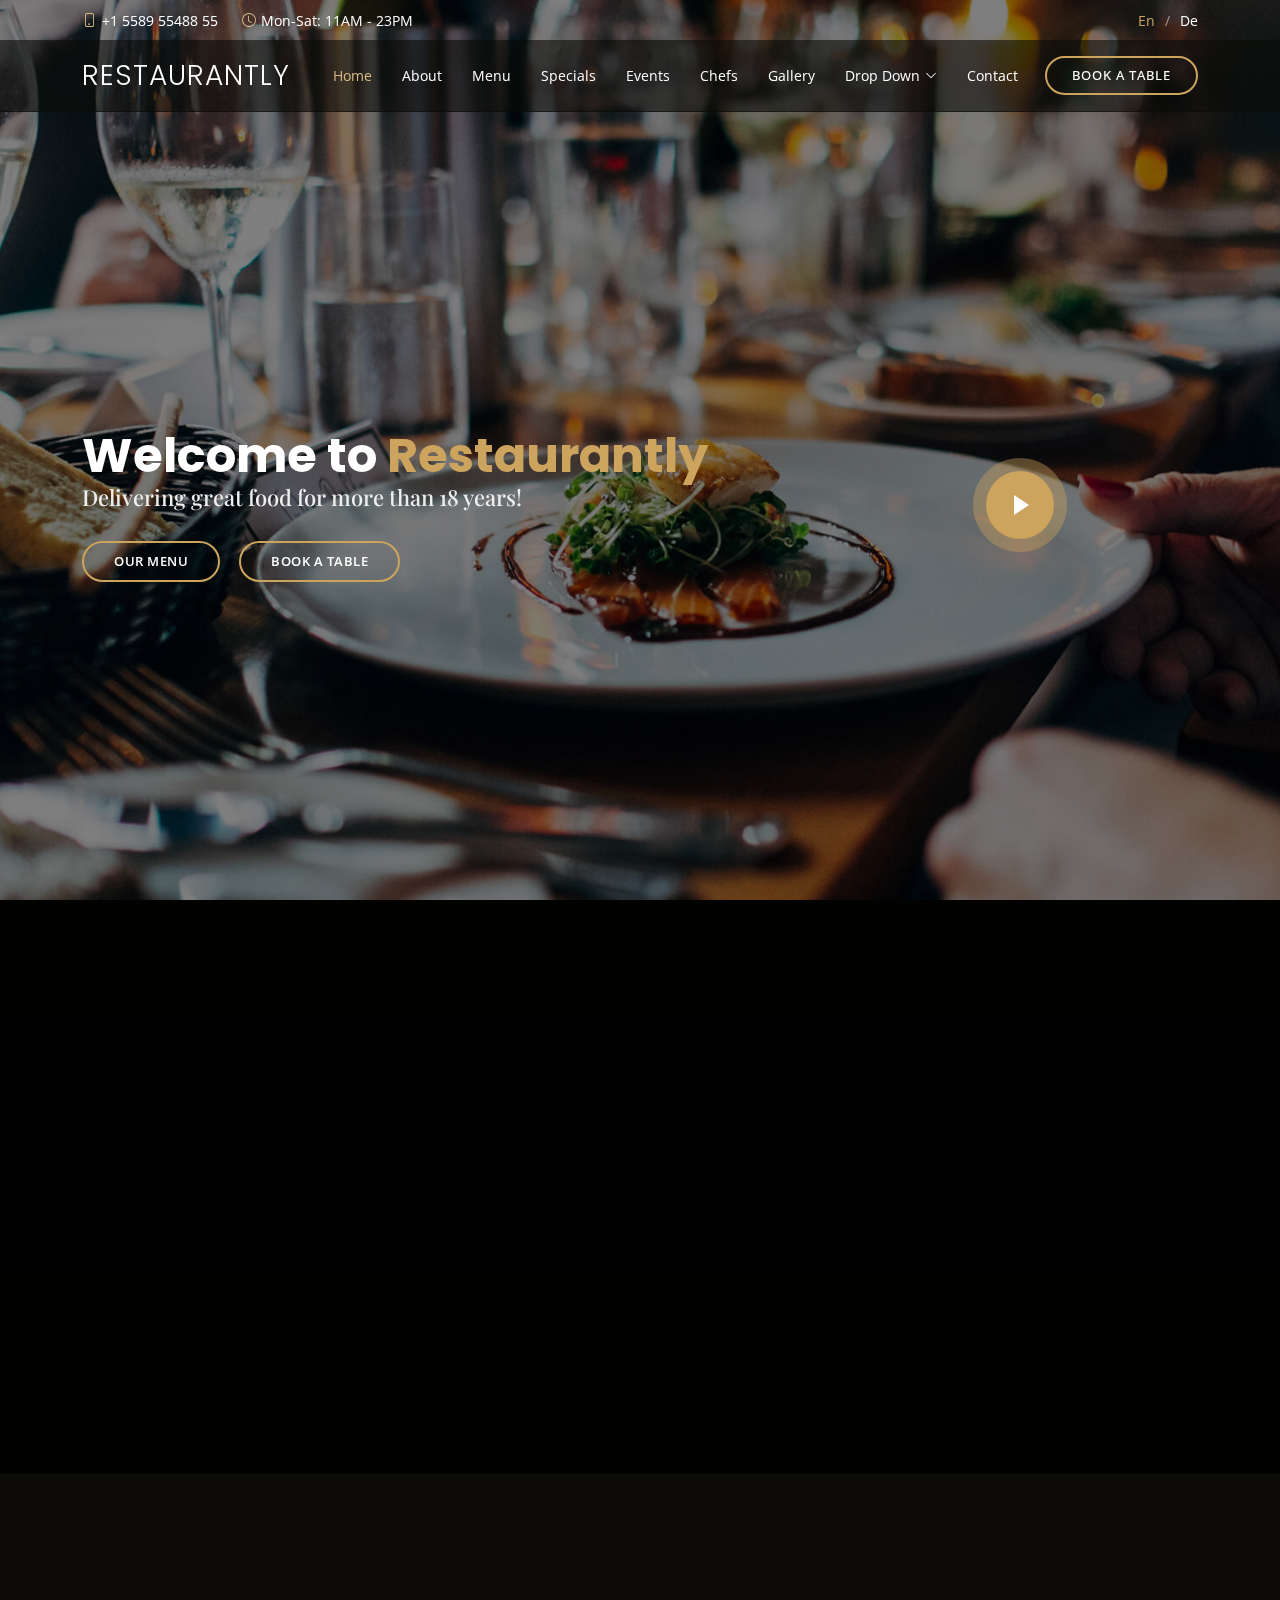
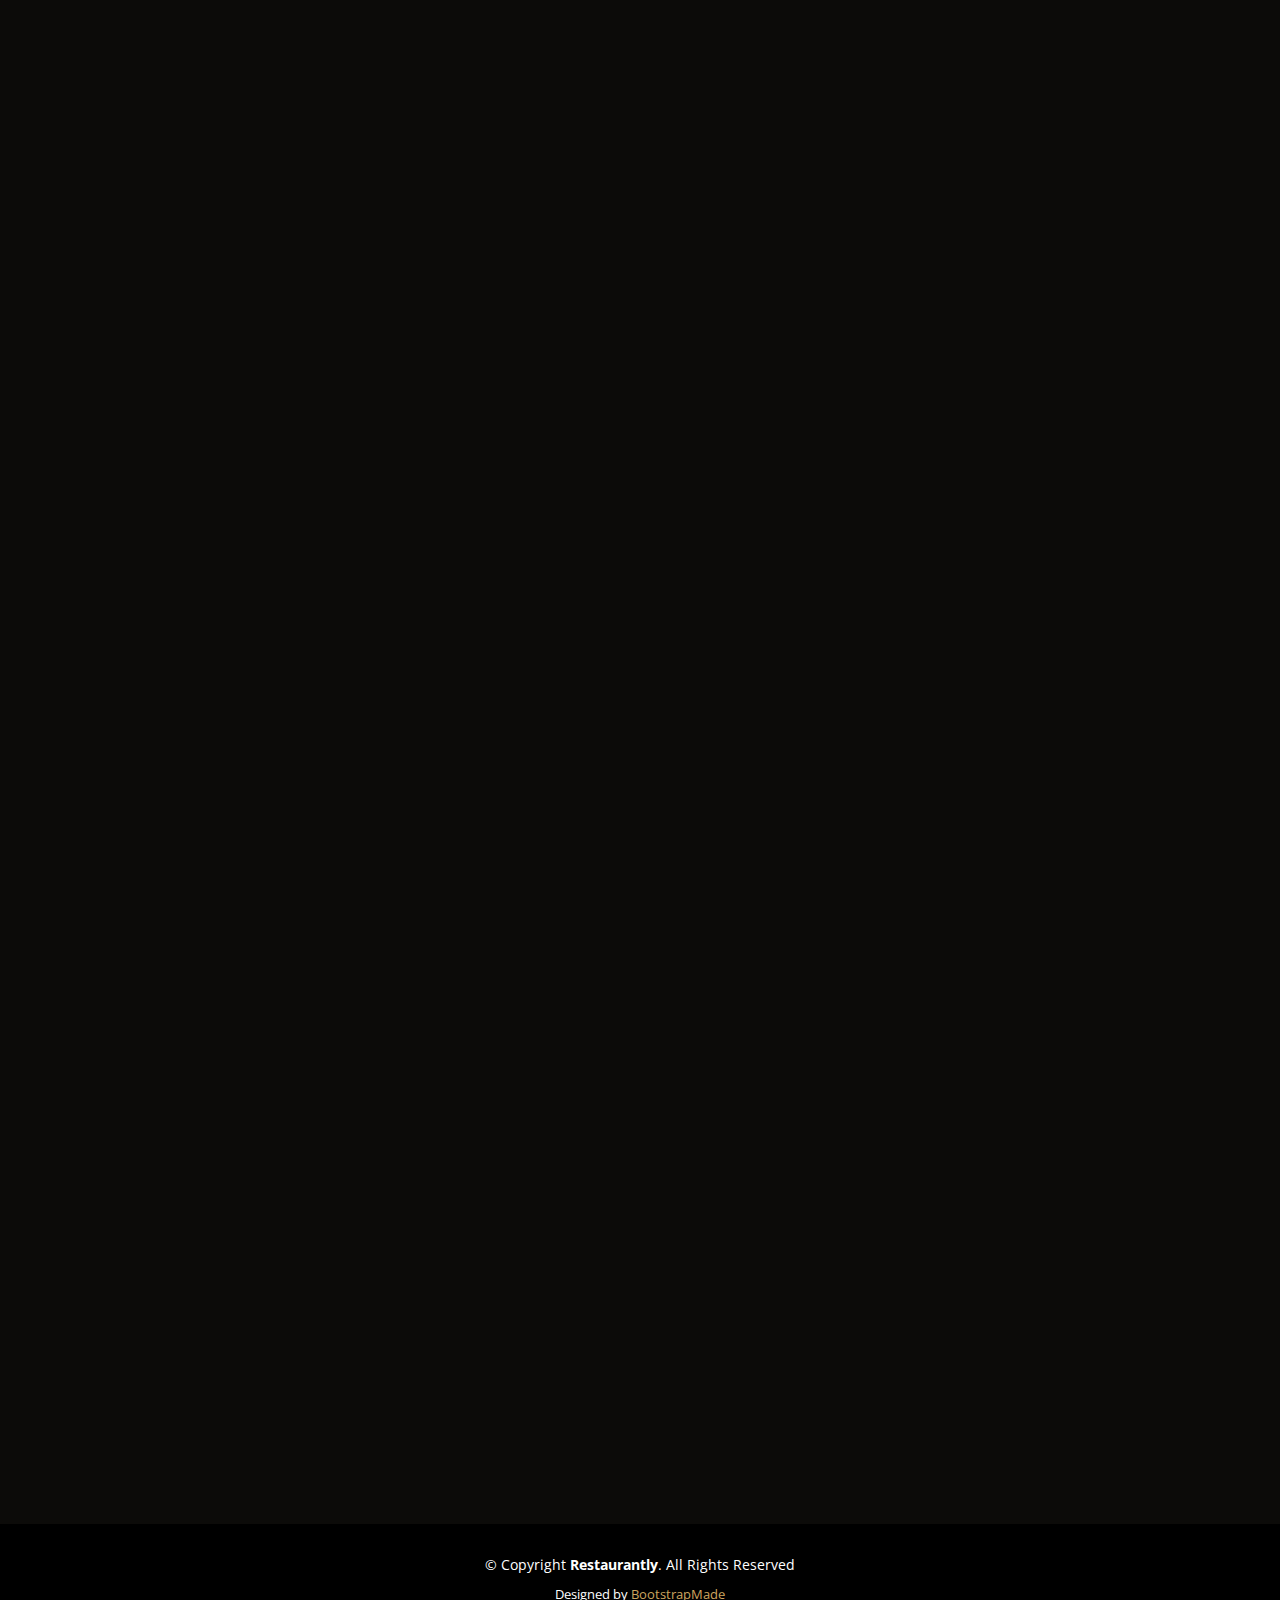
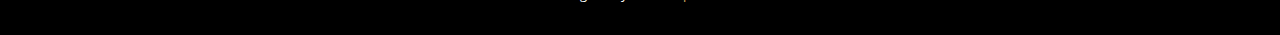
==== commit 96dadfa2: "images" ====
--- a/Restaurantly/index.html
+++ b/Restaurantly/index.html
@@ -204,14 +204,14 @@
 
         <div class="section-title">
           <h2>Chefs</h2>
-          <p>Our Proffesional Coding Chefs</p>
+          <p>Our Profesional Coding Chefs</p>
         </div>
 
         <div class="row">
 
           <div class="col-lg-4 col-md-6">
             <div class="member" data-aos="zoom-in" data-aos-delay="100">
-              <img src="assets/img/chefs/chefs-1.jpg" class="img-fluid" alt="">
+              <img src="assets/img/chefs/Screen Shot 2021-07-14 at 6.54.50 PM.png" class="img-fluid" alt="">
               <div class="member-info">
                 <div class="member-info-content">
                   <h4>Walter White</h4>
@@ -229,7 +229,7 @@
 
           <div class="col-lg-4 col-md-6">
             <div class="member" data-aos="zoom-in" data-aos-delay="200">
-              <img src="assets/img/chefs/chefs-2.jpg" class="img-fluid" alt="">
+              <img src="assets/img/chefs/Screen Shot 2021-07-14 at 6.55.20 PM.png" class="img-fluid" alt="">
               <div class="member-info">
                 <div class="member-info-content">
                   <h4>Ian Robertson</h4>
@@ -247,7 +247,7 @@
 
           <div class="col-lg-4 col-md-6">
             <div class="member" data-aos="zoom-in" data-aos-delay="300">
-              <img src="assets/img/chefs/chefs-3.jpg" class="img-fluid" alt="">
+              <img src="assets/img/chefs/Screen Shot 2021-07-14 at 6.54.15 PM.png" class="img-fluid" alt="">
               <div class="member-info">
                 <div class="member-info-content">
                   <h4>Douglas Hall</h4>
@@ -279,7 +279,7 @@
       </div>
 
       <div data-aos="fade-up">
-        <iframe style="border:0; width: 100%; height: 350px;" src="https://www.google.com/maps/embed?pb=!1m14!1m8!1m3!1d12097.433213460943!2d-74.0062269!3d40.7101282!3m2!1i1024!2i768!4f13.1!3m3!1m2!1s0x0%3A0xb89d1fe6bc499443!2sDowntown+Conference+Center!5e0!3m2!1smk!2sbg!4v1539943755621" frameborder="0" allowfullscreen></iframe>
+        <iframe style="border:0; width: 100%; height: 350px;" src="https://www.google.com/maps/embed?pb=!1m18!1m12!1m3!1d3058.781835436203!2d-82.99314778461833!3d39.94626937942261!2m3!1f0!2f0!3f0!3m2!1i1024!2i768!4f13.1!3m3!1m2!1s0x883888b2fcc31a4b%3A0x6e9650e107616b31!2sSchmidt%E2%80%99s%20Sausage%20Haus!5e0!3m2!1sen!2sus!4v1626307249276!5m2!1sen!2sus" width="600" height="450" style="border:0;" allowfullscreen="" loading="lazy"></iframe></iframe>
       </div>
 
       <div class="container" data-aos="fade-up">
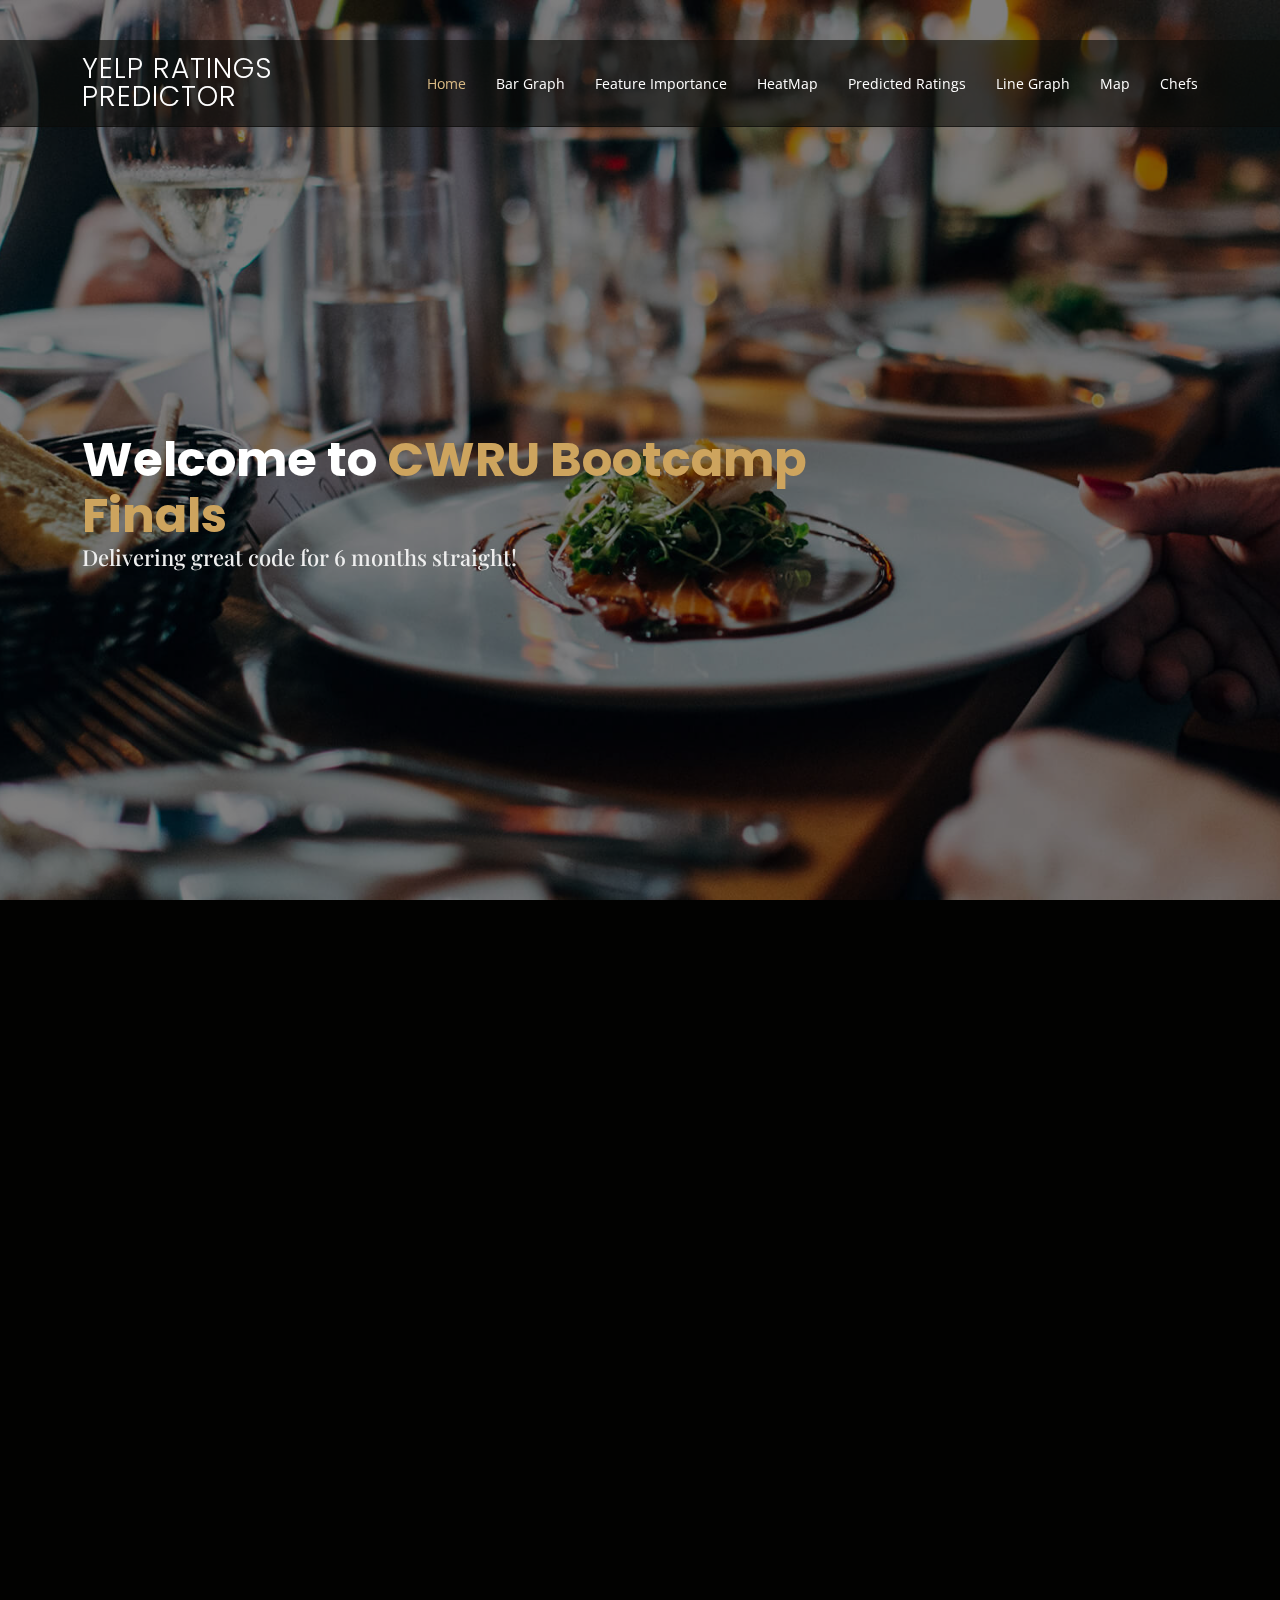
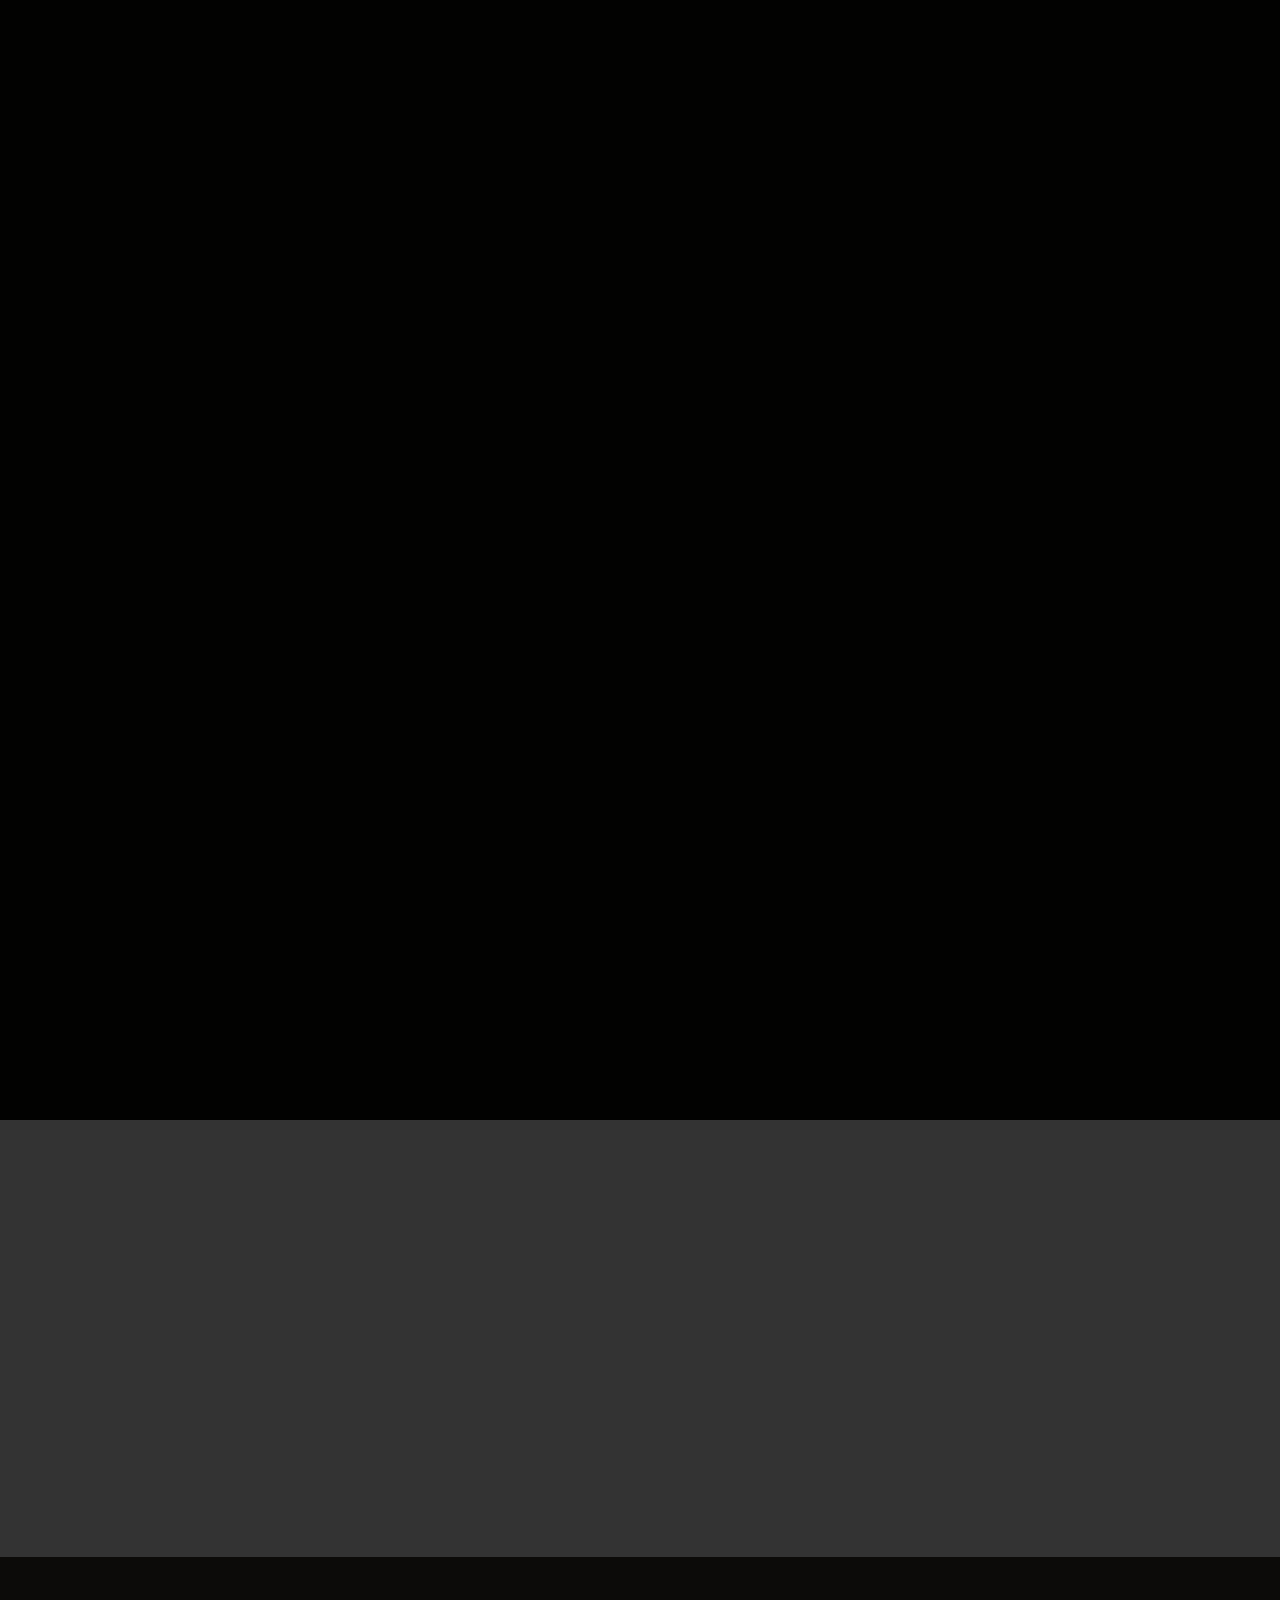
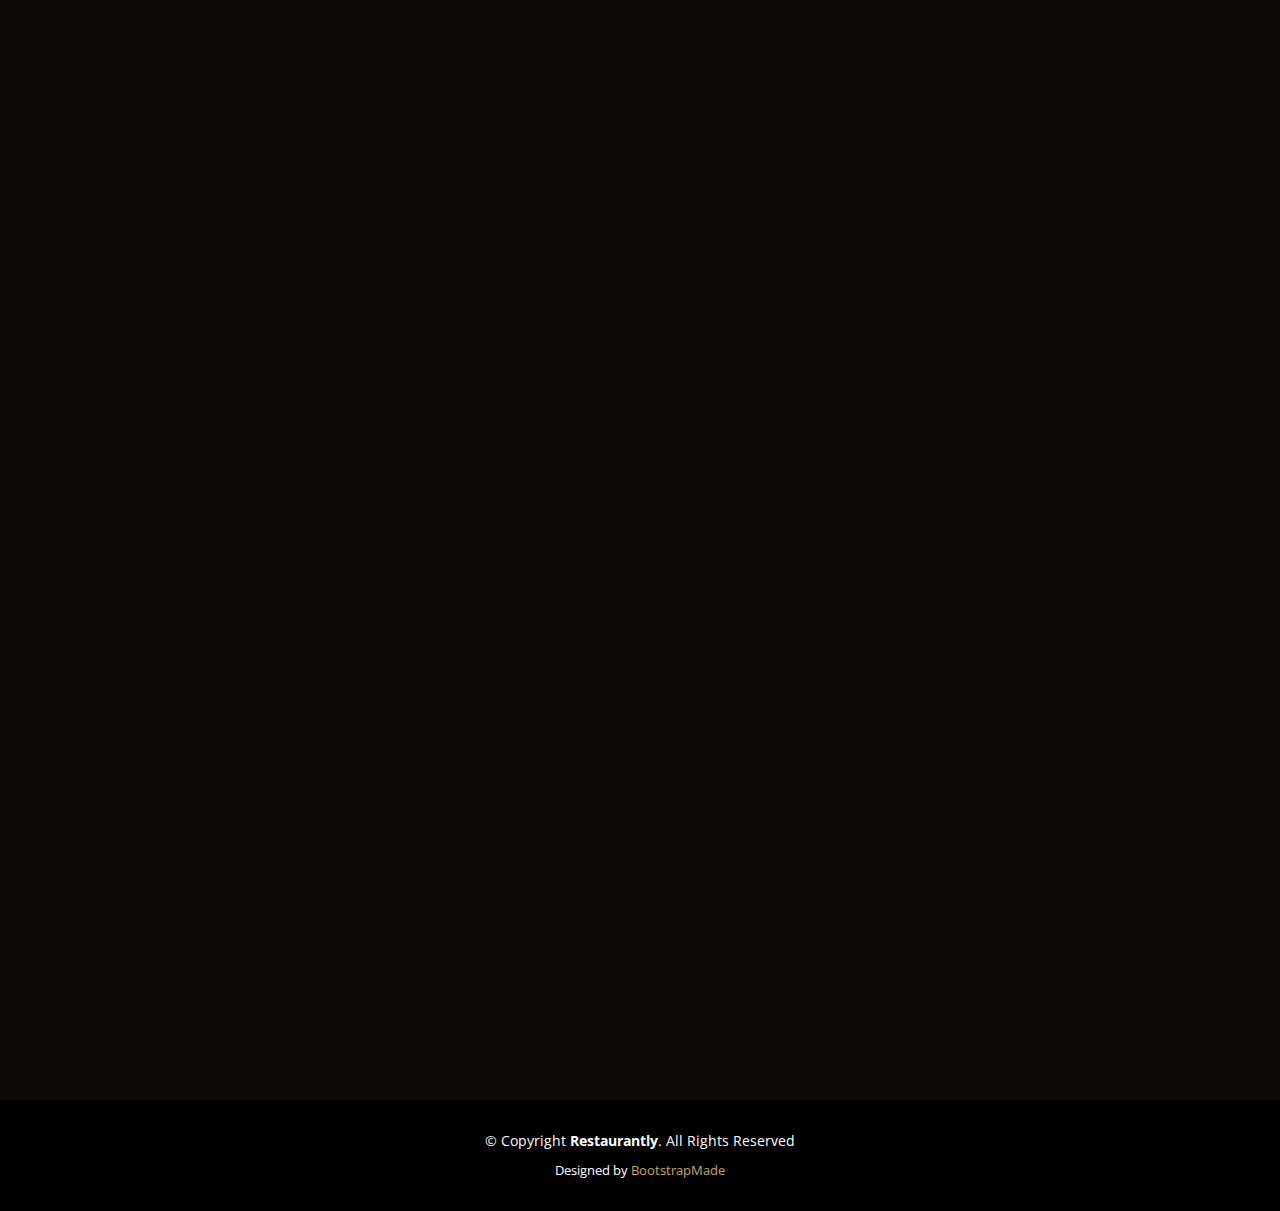
==== commit 2d3994d8: "pics" ====
--- a/Restaurantly/index.html
+++ b/Restaurantly/index.html
@@ -38,63 +38,31 @@
 
 <body>
 
-  <!-- ======= Top Bar ======= -->
-  <div id="topbar" class="d-flex align-items-center fixed-top">
-    <div class="container d-flex justify-content-center justify-content-md-between">
-
-      <div class="contact-info d-flex align-items-center">
-        <i class="bi bi-phone d-flex align-items-center"><span>+1 5589 55488 55</span></i>
-        <i class="bi bi-clock d-flex align-items-center ms-4"><span> Mon-Sat: 11AM - 23PM</span></i>
-      </div>
-
-      <div class="languages d-none d-md-flex align-items-center">
-        <ul>
-          <li>En</li>
-          <li><a href="#">De</a></li>
-        </ul>
-      </div>
-    </div>
-  </div>
+ 
 
   <!-- ======= Header ======= -->
   <header id="header" class="fixed-top d-flex align-items-cente">
     <div class="container-fluid container-xl d-flex align-items-center justify-content-lg-between">
 
-      <h1 class="logo me-auto me-lg-0"><a href="index.html">Restaurantly</a></h1>
+      <h1 class="logo me-auto me-lg-0"><a href="index.html">Yelp Ratings Predictor</a></h1>
       <!-- Uncomment below if you prefer to use an image logo -->
       <!-- <a href="index.html" class="logo me-auto me-lg-0"><img src="assets/img/logo.png" alt="" class="img-fluid"></a>-->
 
       <nav id="navbar" class="navbar order-last order-lg-0">
         <ul>
           <li><a class="nav-link scrollto active" href="#hero">Home</a></li>
-          <li><a class="nav-link scrollto" href="#about">About</a></li>
-          <li><a class="nav-link scrollto" href="#menu">Menu</a></li>
-          <li><a class="nav-link scrollto" href="#specials">Specials</a></li>
-          <li><a class="nav-link scrollto" href="#events">Events</a></li>
+          <li><a class="nav-link scrollto" href="#about">Bar Graph</a></li>
+          <li><a class="nav-link scrollto" href="#feature">Feature Importance</a></li>
+          <li><a class="nav-link scrollto" href="#heatmap">HeatMap</a></li>
+          <li><a class="nav-link scrollto" href="#predictedratings">Predicted Ratings</a></li>
+
+          <li><a class="nav-link scrollto" href="#line">Line Graph</a></li>
+  
+          <li><a class="nav-link scrollto" href="#map">Map</a></li>
           <li><a class="nav-link scrollto" href="#chefs">Chefs</a></li>
-          <li><a class="nav-link scrollto" href="#gallery">Gallery</a></li>
-          <li class="dropdown"><a href="#"><span>Drop Down</span> <i class="bi bi-chevron-down"></i></a>
-            <ul>
-              <li><a href="#">Drop Down 1</a></li>
-              <li class="dropdown"><a href="#"><span>Deep Drop Down</span> <i class="bi bi-chevron-right"></i></a>
-                <ul>
-                  <li><a href="#">Deep Drop Down 1</a></li>
-                  <li><a href="#">Deep Drop Down 2</a></li>
-                  <li><a href="#">Deep Drop Down 3</a></li>
-                  <li><a href="#">Deep Drop Down 4</a></li>
-                  <li><a href="#">Deep Drop Down 5</a></li>
-                </ul>
-              </li>
-              <li><a href="#">Drop Down 2</a></li>
-              <li><a href="#">Drop Down 3</a></li>
-              <li><a href="#">Drop Down 4</a></li>
-            </ul>
-          </li>
-          <li><a class="nav-link scrollto" href="#contact">Contact</a></li>
         </ul>
         <i class="bi bi-list mobile-nav-toggle"></i>
       </nav><!-- .navbar -->
-      <a href="#book-a-table" class="book-a-table-btn scrollto d-none d-lg-flex">Book a table</a>
 
     </div>
   </header><!-- End Header -->
@@ -104,172 +72,144 @@
     <div class="container position-relative text-center text-lg-start" data-aos="zoom-in" data-aos-delay="100">
       <div class="row">
         <div class="col-lg-8">
-          <h1>Welcome to <span>Restaurantly</span></h1>
-          <h2>Delivering great food for more than 18 years!</h2>
-
-          <div class="btns">
-            <a href="#menu" class="btn-menu animated fadeInUp scrollto">Our Menu</a>
-            <a href="#book-a-table" class="btn-book animated fadeInUp scrollto">Book a Table</a>
-          </div>
-        </div>
-        <div class="col-lg-4 d-flex align-items-center justify-content-center position-relative" data-aos="zoom-in" data-aos-delay="200">
-          <a href="https://www.youtube.com/watch?v=GlrxcuEDyF8" class="glightbox play-btn"></a>
-        </div>
-
+          <h1>Welcome to <span>CWRU Bootcamp Finals</span></h1>
+          <h2>Delivering great code for 6 months straight!</h2>
+
+          
       </div>
     </div>
   </section><!-- End Hero -->
 
   <main id="main">
 
-    <!-- ======= About Section ======= -->
+    <!-- ======= Bar Graph Feature Importance Section ======= -->
     <section id="about" class="about">
       <div class="container" data-aos="fade-up">
 
         <div class="row">
           <div class="col-lg-6 order-1 order-lg-2" data-aos="zoom-in" data-aos-delay="100">
             <div class="about-img" id="bar">
-              <!-- bar chart goes here -->
+              <img src = "assets/img/bar_graph.png">
             </div>
           </div>
           <div class="col-lg-6 pt-4 pt-lg-0 order-2 order-lg-1 content">
-            <h3>Voluptatem dignissimos provident quasi corporis voluptates sit assumenda.</h3>
+            <h3>Feature Importance Bar Graph</h3>
             <p class="fst-italic">
-              Lorem ipsum dolor sit amet, consectetur adipiscing elit, sed do eiusmod tempor incididunt ut labore et dolore
-              magna aliqua.
+              Review Count has by far the most significant effect on our prediction model compared to all other attributes, as also shown above.
+
+            </p>
+            
+          </div>
+        </div>
+
+      </div>
+    </section><!-- End Bar Graph Section -->
+    
+<!-- ======= Feature Importance Section ======= -->
+<section id="feature" class="about">
+  <div class="container" data-aos="fade-up">
+
+    <div class="row">
+      <div class="col-lg-6 order-1 order-lg-2" data-aos="zoom-in" data-aos-delay="100">
+        <div class="about-img">
+          <img src = "assets/img/feature_importance.png">
+        </div>
+      </div>
+      <div class="col-lg-6 pt-4 pt-lg-0 order-2 order-lg-1 content">
+        <h3>Feature Importance List</h3>
+        <p class="fst-italic">
+          Review Count has by far the most significant effect on our prediction model compared to all other attributes.
+        </p>
+
+
+      </div>
+    </div>
+
+  </div>
+</section><!-- End Feature Importance Section -->
+
+<!-- ======= HeatMap Section ======= -->
+<section id="heatmap" class="about">
+  <div class="container" data-aos="fade-up">
+
+    <div class="row">
+      <div class="col-lg-6 order-1 order-lg-2" data-aos="zoom-in" data-aos-delay="100">
+        <div class="about-img" id="bar">
+          <img src = "assets/img/correlation_grid.png">
+        </div>
+      </div>
+      <div class="col-lg-6 pt-4 pt-lg-0 order-2 order-lg-1 content">
+        <h3>Feature Importance HeatMap</h3>
+        <p class="fst-italic">
+          Aside from the two feature combinations listed below (shown in light red squares), there is minimal correlation between features.
+        </p>
+        <ul>
+          <li><i class="bi bi-check-circle"></i> Good for Dancing / Coat Check</li>
+          <li><i class="bi bi-check-circle"></i> Corakge / BYOB</li>
+          
+        </ul>
+
+      </div>
+    </div>
+
+  </div>
+</section><!-- End HeatMap Section -->
+
+ 
+    <!-- ======= Predicted Ratings Section ======= -->
+    <section id="predictedratings" class="about">
+      <div class="container" data-aos="fade-up">
+
+        <div class="row">
+          <div class="col-lg-6 order-1 order-lg-2" data-aos="zoom-in" data-aos-delay="100">
+            <div class="about-img">
+              <img src = "assets/img/predicted_ratings.png">
+            </div>
+          </div>
+          <div class="col-lg-6 pt-4 pt-lg-0 order-2 order-lg-1 content">
+            <h3>Actual vs. Predicted Stars, List </h3>
+            <p class="fst-italic">
+              Our stars prediction results for the median values (2-4) were much more accurate than for the outlier values (1,5)
+            </p>
+            
+
+          </div>
+        </div>
+
+      </div>
+    </section><!-- End Predicted Ratings Section -->
+    
+     <!-- ======= Actual(Red) vs Predicted(Blue) Line Graph Section ======= -->
+     <section id="line" class="about">
+      <div class="container" data-aos="fade-up">
+
+        <div class="row">
+          <div class="col-lg-6 order-1 order-lg-2" data-aos="zoom-in" data-aos-delay="100">
+            <div class="about-img" id="line">
+              <img src = "assets/img/line_graph.png">
+            </div>
+          </div>
+          <div class="col-lg-6 pt-4 pt-lg-0 order-2 order-lg-1 content">
+            <h3>Actual vs. Predicted Stars, LineGraph</h3>
+            <p class="fst-italic">
+              Our stars prediction results for the median values (2-4) were much more accurate than for the outlier values (1,5)
             </p>
             <ul>
-              <li><i class="bi bi-check-circle"></i> Ullamco laboris nisi ut aliquip ex ea commodo consequat.</li>
-              <li><i class="bi bi-check-circle"></i> Duis aute irure dolor in reprehenderit in voluptate velit.</li>
-              <li><i class="bi bi-check-circle"></i> Ullamco laboris nisi ut aliquip ex ea commodo consequat. Duis aute irure dolor in reprehenderit in voluptate trideta storacalaperda mastiro dolore eu fugiat nulla pariatur.</li>
+              <li><i class="bi bi-check-circle"></i> Red = Actual</li>
+              <li><i class="bi bi-check-circle"></i> Blue = Predicted</li>
+             
             </ul>
-            <p>
-              Ullamco laboris nisi ut aliquip ex ea commodo consequat. Duis aute irure dolor in reprehenderit in voluptate
-              velit esse cillum dolore eu fugiat nulla pariatur. Excepteur sint occaecat cupidatat non proident, sunt in
-              culpa qui officia deserunt mollit anim id est laborum
-            </p>
-          </div>
-        </div>
-
-      </div>
-    </section><!-- End About Section -->
-
-    <!-- ======= Why Us Section ======= -->
-    <section id="why-us" class="why-us">
-      <div class="container" data-aos="fade-up">
-
-        <div class="section-title">
-          <h2>Why Us</h2>
-          <p>Why Choose Our Restaurant</p>
-        </div>
-
-        <div class="row">
-
-          <div class="col-lg-4">
-            <div class="box" data-aos="zoom-in" data-aos-delay="100">
-              <span>01</span>
-              <h4>Lorem Ipsum</h4>
-              <p>Ulamco laboris nisi ut aliquip ex ea commodo consequat. Et consectetur ducimus vero placeat</p>
-            </div>
-          </div>
-
-          <div class="col-lg-4 mt-4 mt-lg-0">
-            <div class="box" data-aos="zoom-in" data-aos-delay="200">
-              <span>02</span>
-              <h4>Repellat Nihil</h4>
-              <p>Dolorem est fugiat occaecati voluptate velit esse. Dicta veritatis dolor quod et vel dire leno para dest</p>
-            </div>
-          </div>
-
-          <div class="col-lg-4 mt-4 mt-lg-0">
-            <div class="box" data-aos="zoom-in" data-aos-delay="300">
-              <span>03</span>
-              <h4> Ad ad velit qui</h4>
-              <p>Molestiae officiis omnis illo asperiores. Aut doloribus vitae sunt debitis quo vel nam quis</p>
-            </div>
-          </div>
-
-        </div>
-
-      </div>
-    </section><!-- End Why Us Section -->
-
+
+          </div>
+        </div>
+
+      </div>
+    </section><!-- End Feature Importance Section -->
 
     
- 
-
-    <!-- ======= Chefs Section ======= -->
-    <section id="chefs" class="chefs">
-      <div class="container" data-aos="fade-up">
-
-        <div class="section-title">
-          <h2>Chefs</h2>
-          <p>Our Profesional Coding Chefs</p>
-        </div>
-
-        <div class="row">
-
-          <div class="col-lg-4 col-md-6">
-            <div class="member" data-aos="zoom-in" data-aos-delay="100">
-              <img src="assets/img/chefs/Screen Shot 2021-07-14 at 6.54.50 PM.png" class="img-fluid" alt="">
-              <div class="member-info">
-                <div class="member-info-content">
-                  <h4>Walter White</h4>
-                  <span>Master Chef</span>
-                </div>
-                <div class="social">
-                  <a href=""><i class="bi bi-twitter"></i></a>
-                  <a href=""><i class="bi bi-facebook"></i></a>
-                  <a href=""><i class="bi bi-instagram"></i></a>
-                  <a href=""><i class="bi bi-linkedin"></i></a>
-                </div>
-              </div>
-            </div>
-          </div>
-
-          <div class="col-lg-4 col-md-6">
-            <div class="member" data-aos="zoom-in" data-aos-delay="200">
-              <img src="assets/img/chefs/Screen Shot 2021-07-14 at 6.55.20 PM.png" class="img-fluid" alt="">
-              <div class="member-info">
-                <div class="member-info-content">
-                  <h4>Ian Robertson</h4>
-                  <span>Code Master Flex</span>
-                </div>
-                <div class="social">
-                  <a href=""><i class="bi bi-twitter"></i></a>
-                  <a href=""><i class="bi bi-facebook"></i></a>
-                  <a href=""><i class="bi bi-instagram"></i></a>
-                  <a href=""><i class="bi bi-linkedin"></i></a>
-                </div>
-              </div>
-            </div>
-          </div>
-
-          <div class="col-lg-4 col-md-6">
-            <div class="member" data-aos="zoom-in" data-aos-delay="300">
-              <img src="assets/img/chefs/Screen Shot 2021-07-14 at 6.54.15 PM.png" class="img-fluid" alt="">
-              <div class="member-info">
-                <div class="member-info-content">
-                  <h4>Douglas Hall</h4>
-                  <span>Cook / "Git Lee"</span>
-                </div>
-                <div class="social">
-                  <a href=""><i class="bi bi-twitter"></i></a>
-                  <a href=""><i class="bi bi-facebook"></i></a>
-                  <a href=""><i class="bi bi-instagram"></i></a>
-                  <a href=""><i class="bi bi-linkedin"></i></a>
-                </div>
-              </div>
-            </div>
-          </div>
-
-        </div>
-
-      </div>
-    </section><!-- End Chefs Section -->
-
-    <!-- ======= Contact Section ======= -->
-    <section id="contact" class="contact">
+
+    <!-- ======= Map Section ======= -->
+    <section id="map" class="contact">
       <div class="container" data-aos="fade-up">
 
         <div class="section-title">
@@ -286,9 +226,79 @@
 
 
       </div>
-    </section><!-- End Contact Section -->
+    </section><!-- End Map Section -->
 
   </main><!-- End #main -->
+
+  <!-- ======= Chefs Section ======= -->
+  <section id="chefs" class="chefs">
+    <div class="container" data-aos="fade-up">
+
+      <div class="section-title">
+        <h2>Chefs</h2>
+        <p>Our Profesional Coding Chefs</p>
+      </div>
+
+      <div class="row">
+
+        <div class="col-lg-4 col-md-6">
+          <div class="member" data-aos="zoom-in" data-aos-delay="100">
+            <img src="assets/img/chefs/Screen Shot 2021-07-14 at 6.54.50 PM.png" class="img-fluid" alt="">
+            <div class="member-info">
+              <div class="member-info-content">
+                <h4>Walter White</h4>
+                <span>Master Chef</span>
+              </div>
+              <div class="social">
+                <a href=""><i class="bi bi-twitter"></i></a>
+                <a href=""><i class="bi bi-facebook"></i></a>
+                <a href=""><i class="bi bi-instagram"></i></a>
+                <a href=""><i class="bi bi-linkedin"></i></a>
+              </div>
+            </div>
+          </div>
+        </div>
+
+        <div class="col-lg-4 col-md-6">
+          <div class="member" data-aos="zoom-in" data-aos-delay="200">
+            <img src="assets/img/chefs/Screen Shot 2021-07-14 at 6.55.20 PM.png" class="img-fluid" alt="">
+            <div class="member-info">
+              <div class="member-info-content">
+                <h4>Ian Robertson</h4>
+                <span>Code Master Flex</span>
+              </div>
+              <div class="social">
+                <a href=""><i class="bi bi-twitter"></i></a>
+                <a href=""><i class="bi bi-facebook"></i></a>
+                <a href=""><i class="bi bi-instagram"></i></a>
+                <a href=""><i class="bi bi-linkedin"></i></a>
+              </div>
+            </div>
+          </div>
+        </div>
+
+        <div class="col-lg-4 col-md-6">
+          <div class="member" data-aos="zoom-in" data-aos-delay="300">
+            <img src="assets/img/chefs/Screen Shot 2021-07-14 at 8.17.23 PM.png" class="img-fluid" alt="">
+            <div class="member-info">
+              <div class="member-info-content">
+                <h4>Douglas Hall</h4>
+                <span>Cook / "Git Lee"</span>
+              </div>
+              <div class="social">
+                <a href=""><i class="bi bi-twitter"></i></a>
+                <a href=""><i class="bi bi-facebook"></i></a>
+                <a href=""><i class="bi bi-instagram"></i></a>
+                <a href=""><i class="bi bi-linkedin"></i></a>
+              </div>
+            </div>
+          </div>
+        </div>
+
+      </div>
+
+    </div>
+  </section><!-- End Chefs Section -->
 
   <!-- ======= Footer ======= -->
   <footer id="footer">
--- a/Restaurantly/assets/css/style.css
+++ b/Restaurantly/assets/css/style.css
@@ -1,12 +1,12 @@
-/**
-* Template Name: Restaurantly - v3.3.0
-* Template URL: https://bootstrapmade.com/restaurantly-restaurant-template/
-* Author: BootstrapMade.com
-* License: https://bootstrapmade.com/license/
-*/
-
-/*--------------------------------------------------------------
-# General
+/**
+* Template Name: Restaurantly - v3.3.0
+* Template URL: https://bootstrapmade.com/restaurantly-restaurant-template/
+* Author: BootstrapMade.com
+* License: https://bootstrapmade.com/license/
+*/
+
+/*--------------------------------------------------------------
+# General
 --------------------------------------------------------------*/
 body {
   font-family: "Open Sans", sans-serif;
@@ -28,8 +28,8 @@
   font-family: "Playfair Display", serif;
 }
 
-/*--------------------------------------------------------------
-# Preloader
+/*--------------------------------------------------------------
+# Preloader
 --------------------------------------------------------------*/
 #preloader {
   position: fixed;
@@ -75,8 +75,8 @@
   }
 }
 
-/*--------------------------------------------------------------
-# Back to top button
+/*--------------------------------------------------------------
+# Back to top button
 --------------------------------------------------------------*/
 .back-to-top {
   position: fixed;
@@ -112,8 +112,8 @@
   opacity: 1;
 }
 
-/*--------------------------------------------------------------
-# Disable aos animation delay on mobile devices
+/*--------------------------------------------------------------
+# Disable aos animation delay on mobile devices
 --------------------------------------------------------------*/
 @media screen and (max-width: 768px) {
   [data-aos-delay] {
@@ -121,8 +121,8 @@
   }
 }
 
-/*--------------------------------------------------------------
-# Top Bar
+/*--------------------------------------------------------------
+# Top Bar
 --------------------------------------------------------------*/
 #topbar {
   height: 40px;
@@ -169,8 +169,8 @@
   content: "/";
 }
 
-/*--------------------------------------------------------------
-# Header
+/*--------------------------------------------------------------
+# Header
 --------------------------------------------------------------*/
 #header {
   background: rgba(12, 11, 9, 0.6);
@@ -206,8 +206,8 @@
   max-height: 40px;
 }
 
-/*--------------------------------------------------------------
-# Book a table button Menu
+/*--------------------------------------------------------------
+# Book a table button Menu
 --------------------------------------------------------------*/
 .book-a-table-btn {
   margin: 0 0 0 15px;
@@ -234,11 +234,11 @@
   }
 }
 
-/*--------------------------------------------------------------
-# Navigation Menu
---------------------------------------------------------------*/
-/**
-* Desktop Navigation 
+/*--------------------------------------------------------------
+# Navigation Menu
+--------------------------------------------------------------*/
+/**
+* Desktop Navigation 
 */
 .navbar {
   padding: 0;
@@ -338,8 +338,8 @@
   }
 }
 
-/**
-* Mobile Navigation 
+/**
+* Mobile Navigation 
 */
 .mobile-nav-toggle {
   color: #fff;
@@ -437,8 +437,8 @@
   display: block;
 }
 
-/*--------------------------------------------------------------
-# Hero Section
+/*--------------------------------------------------------------
+# Hero Section
 --------------------------------------------------------------*/
 #hero {
   width: 100%;
@@ -641,8 +641,8 @@
   }
 }
 
-/*--------------------------------------------------------------
-# Sections General
+/*--------------------------------------------------------------
+# Sections General
 --------------------------------------------------------------*/
 section {
   padding: 60px 0;
@@ -687,8 +687,8 @@
   color: #cda45e;
 }
 
-/*--------------------------------------------------------------
-# About
+/*--------------------------------------------------------------
+# About
 --------------------------------------------------------------*/
 .breadcrumbs {
   padding: 15px 0;
@@ -739,8 +739,8 @@
   }
 }
 
-/*--------------------------------------------------------------
-# About
+/*--------------------------------------------------------------
+# About
 --------------------------------------------------------------*/
 .about {
   background: url("../img/about-bg.jpg") center center;
@@ -840,8 +840,8 @@
   }
 }
 
-/*--------------------------------------------------------------
-# Why Us
+/*--------------------------------------------------------------
+# Why Us
 --------------------------------------------------------------*/
 .why-us .box {
   padding: 50px 30px;
@@ -882,8 +882,8 @@
   color: #fff;
 }
 
-/*--------------------------------------------------------------
-# Menu Section
+/*--------------------------------------------------------------
+# Menu Section
 --------------------------------------------------------------*/
 .menu #menu-flters {
   padding: 0;
@@ -935,8 +935,8 @@
 }
 
 .menu .menu-content::after {
-  content: "......................................................................"- "...................................................................."+  content: "......................................................................"
+ "...................................................................."
  "....................................................................";
   position: absolute;
   left: 20px;
@@ -978,8 +978,8 @@
   color: rgba(255, 255, 255, 0.5);
 }
 
-/*--------------------------------------------------------------
-# Specials
+/*--------------------------------------------------------------
+# Specials
 --------------------------------------------------------------*/
 .specials {
   overflow: hidden;
@@ -1041,8 +1041,8 @@
   }
 }
 
-/*--------------------------------------------------------------
-# Events
+/*--------------------------------------------------------------
+# Events
 --------------------------------------------------------------*/
 .events {
   background: url(../img/events-bg.jpg) center center no-repeat;
@@ -1135,8 +1135,8 @@
   background-color: #cda45e;
 }
 
-/*--------------------------------------------------------------
-# Book A Table
+/*--------------------------------------------------------------
+# Book A Table
 --------------------------------------------------------------*/
 .book-a-table .php-email-form {
   width: 100%;
@@ -1241,8 +1241,8 @@
   background: #d3af71;
 }
 
-/*--------------------------------------------------------------
-# Testimonials
+/*--------------------------------------------------------------
+# Testimonials
 --------------------------------------------------------------*/
 .testimonials .testimonial-item {
   box-sizing: content-box;
@@ -1316,8 +1316,8 @@
   background-color: #cda45e;
 }
 
-/*--------------------------------------------------------------
-# Gallery
+/*--------------------------------------------------------------
+# Gallery
 --------------------------------------------------------------*/
 .gallery .gallery-item {
   overflow: hidden;
@@ -1333,8 +1333,8 @@
   transform: scale(1.1);
 }
 
-/*--------------------------------------------------------------
-# Chefs
+/*--------------------------------------------------------------
+# Chefs
 --------------------------------------------------------------*/
 .chefs .member {
   text-align: center;
@@ -1418,8 +1418,8 @@
   transition: bottom ease-in-out 0.4s;
 }
 
-/*--------------------------------------------------------------
-# Contact
+/*--------------------------------------------------------------
+# Contact
 --------------------------------------------------------------*/
 .contact .info {
   width: 100%;
@@ -1574,8 +1574,8 @@
   }
 }
 
-/*--------------------------------------------------------------
-# Footer
+/*--------------------------------------------------------------
+# Footer
 --------------------------------------------------------------*/
 #footer {
   background: black;
@@ -1727,3 +1727,11 @@
   font-size: 13px;
   color: #fff;
 }
+
+#bar {
+  background-color: white;
+}
+
+#line {
+  background-color: white;
+}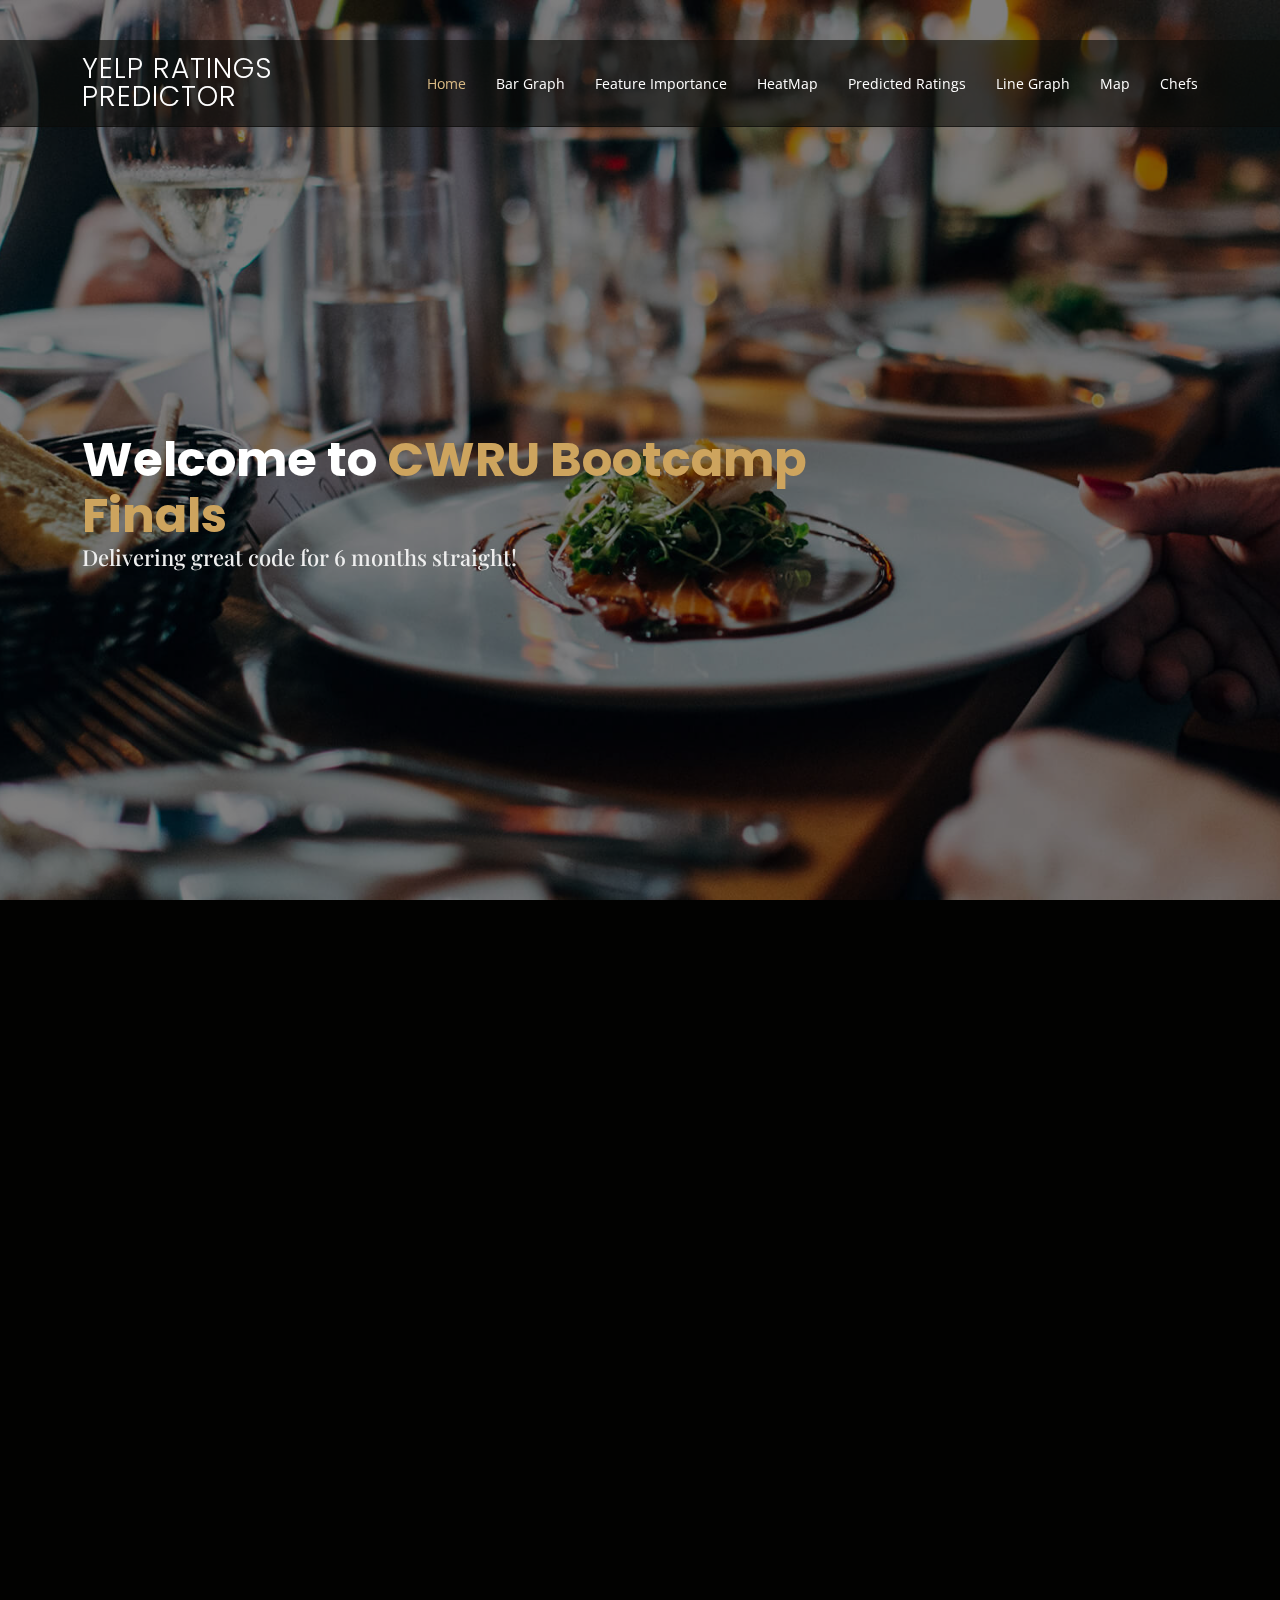
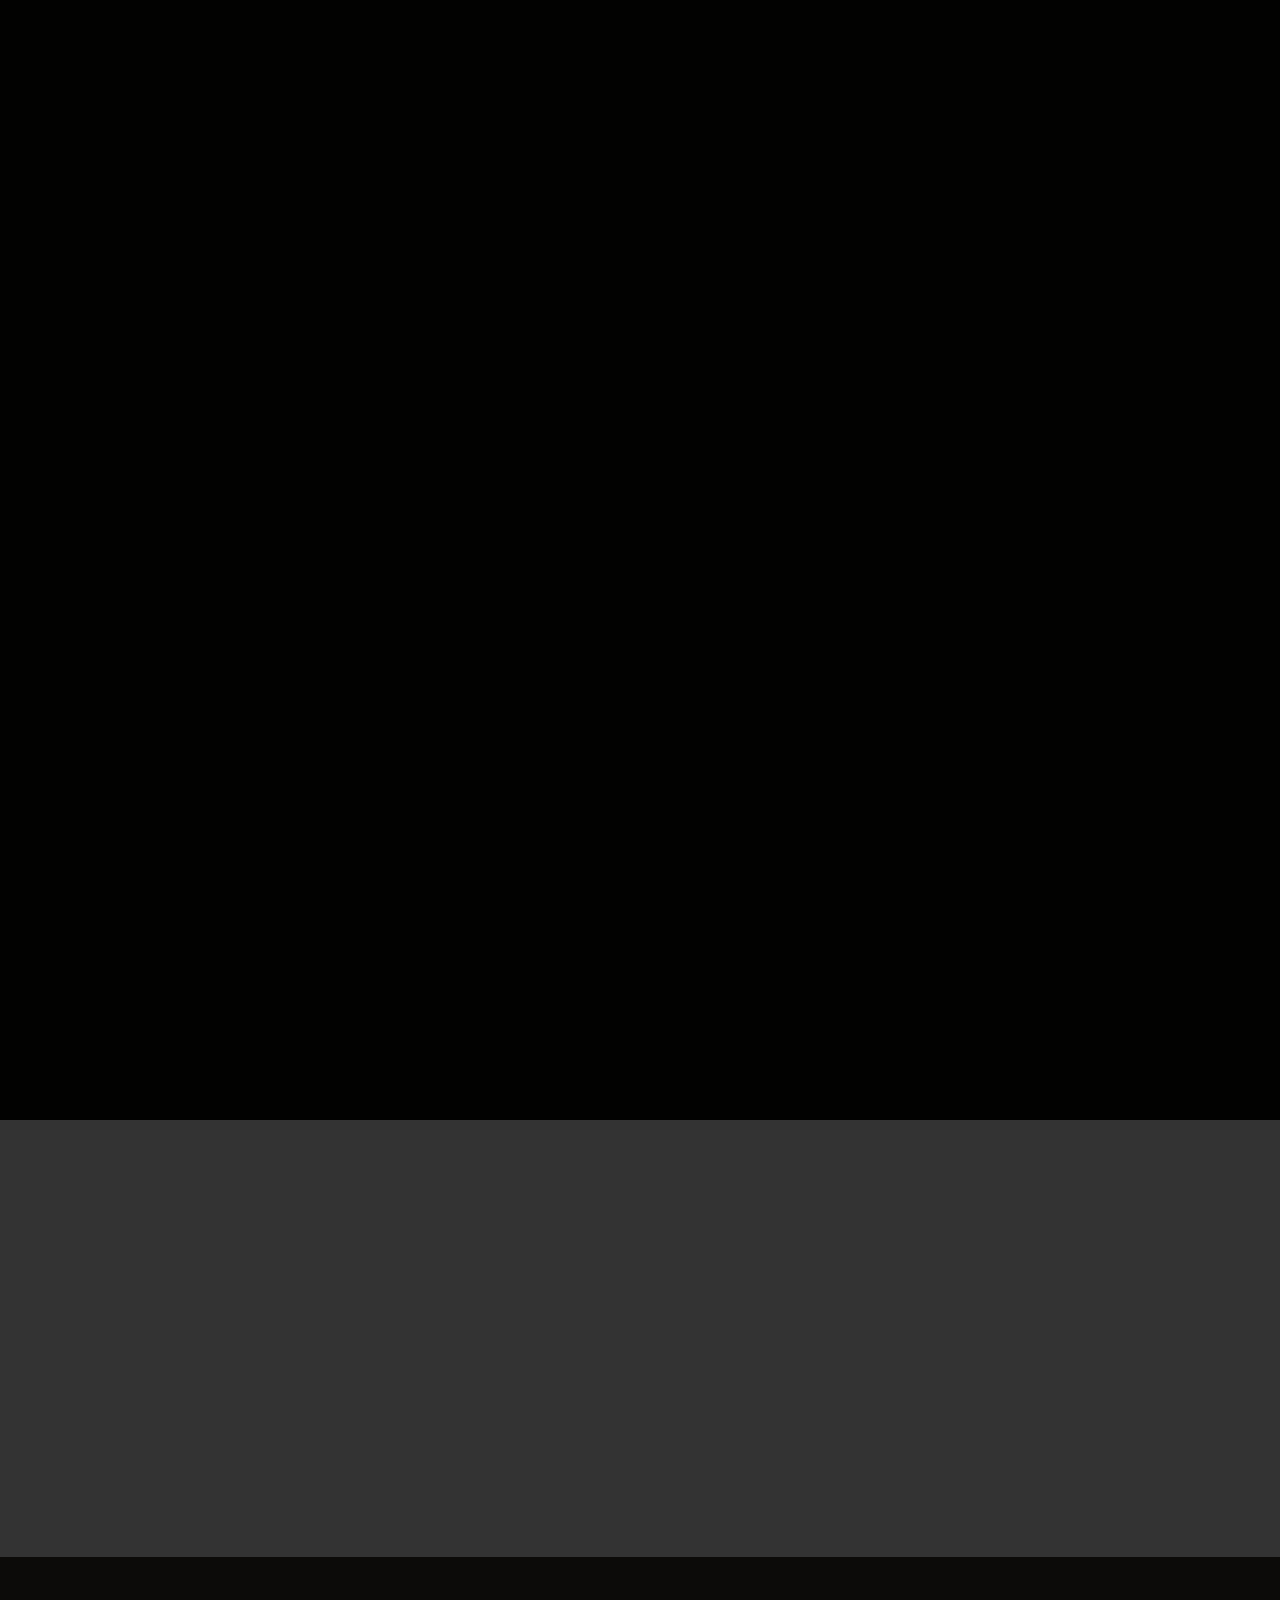
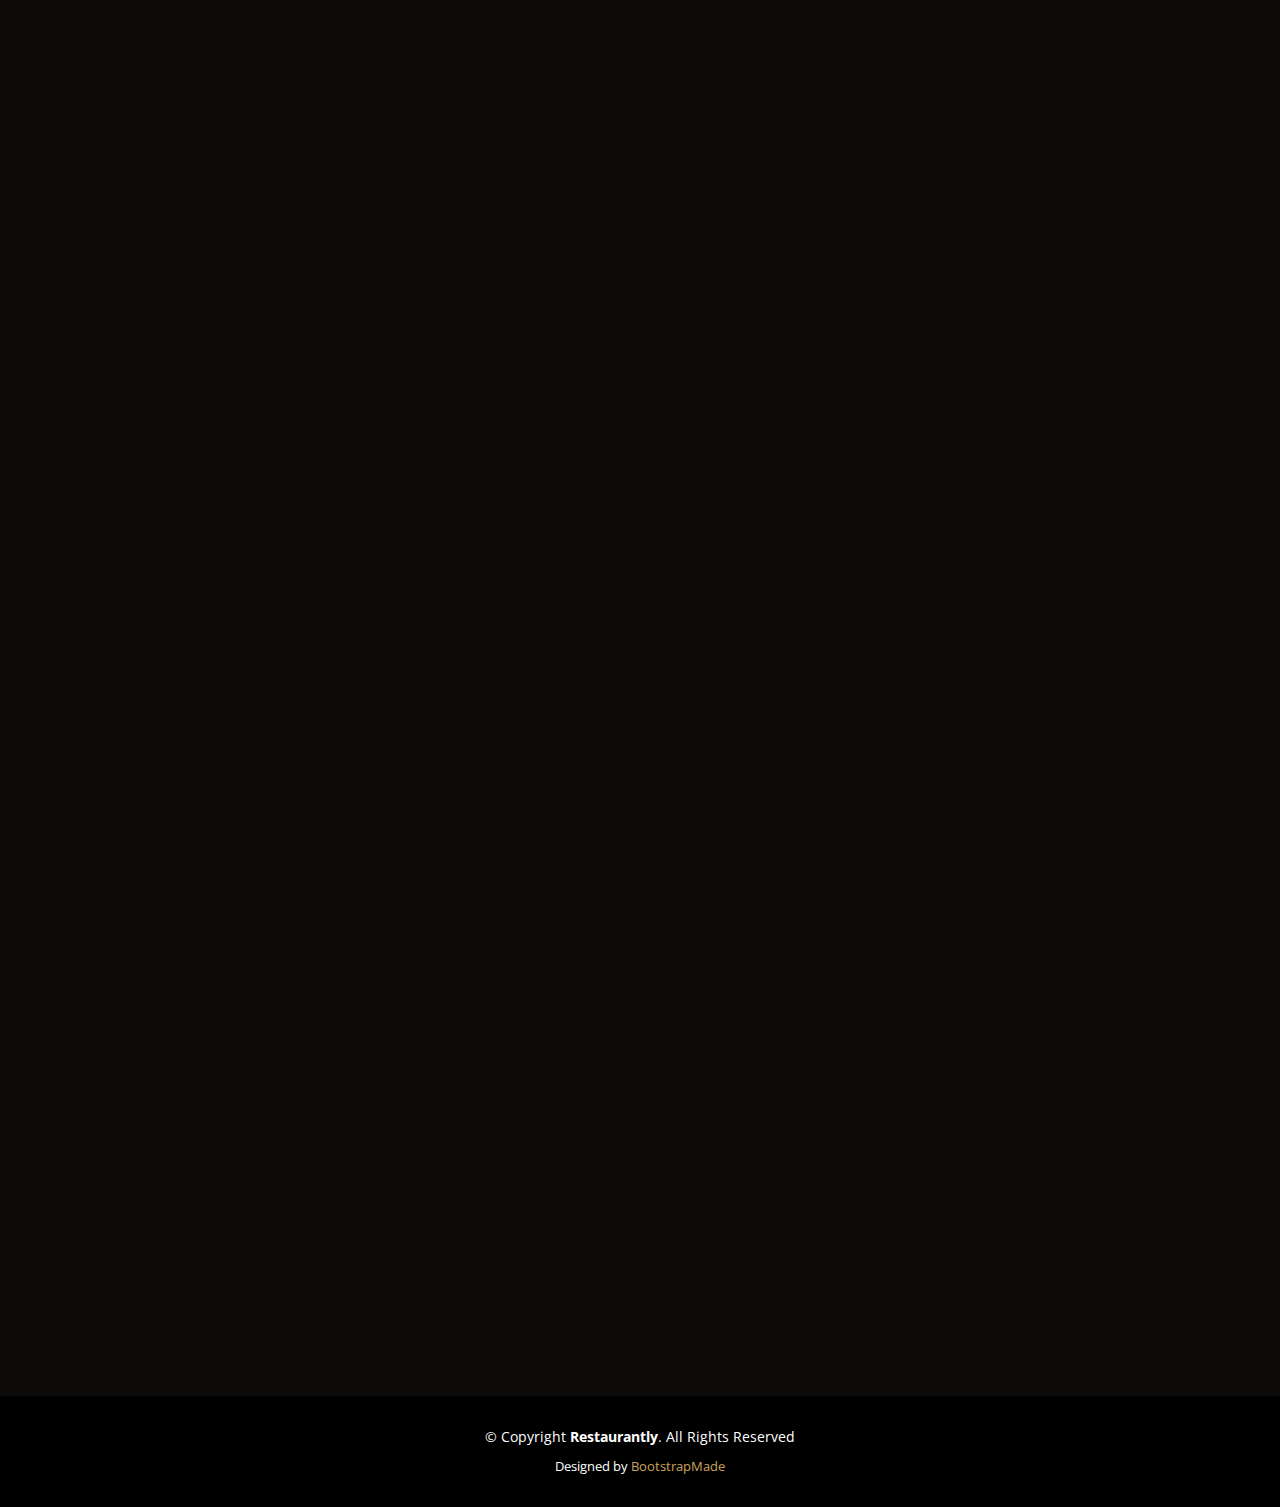
==== commit b4067143: "Update index.html" ====
--- a/Restaurantly/index.html
+++ b/Restaurantly/index.html
@@ -104,7 +104,7 @@
 
       </div>
     </section><!-- End Bar Graph Section -->
-    
+
 <!-- ======= Feature Importance Section ======= -->
 <section id="feature" class="about">
   <div class="container" data-aos="fade-up">
@@ -246,8 +246,8 @@
             <img src="assets/img/chefs/Screen Shot 2021-07-14 at 6.54.50 PM.png" class="img-fluid" alt="">
             <div class="member-info">
               <div class="member-info-content">
-                <h4>Walter White</h4>
-                <span>Master Chef</span>
+                <h4>Joshua Podl</h4>
+                <span>"Young ETL"</span>
               </div>
               <div class="social">
                 <a href=""><i class="bi bi-twitter"></i></a>
@@ -265,7 +265,7 @@
             <div class="member-info">
               <div class="member-info-content">
                 <h4>Ian Robertson</h4>
-                <span>Code Master Flex</span>
+                <span>"Tableau Master Flash"</span>
               </div>
               <div class="social">
                 <a href=""><i class="bi bi-twitter"></i></a>
@@ -295,6 +295,23 @@
           </div>
         </div>
 
+        <div class="col-lg-4 col-md-6">
+          <div class="member" data-aos="zoom-in" data-aos-delay="100">
+            <img src="assets/img/chefs/Screen Shot 2021-07-15 at 3.53.31 PM.png" class="img-fluid" alt="">
+            <div class="member-info">
+              <div class="member-info-content">
+                <h4>Ryan Fearon</h4>
+                <span>"Big Pandas"</span>
+              </div>
+              <div class="social">
+                <a href=""><i class="bi bi-twitter"></i></a>
+                <a href=""><i class="bi bi-facebook"></i></a>
+                <a href=""><i class="bi bi-instagram"></i></a>
+                <a href=""><i class="bi bi-linkedin"></i></a>
+              </div>
+            </div>
+          </div>
+        </div>
       </div>
 
     </div>
